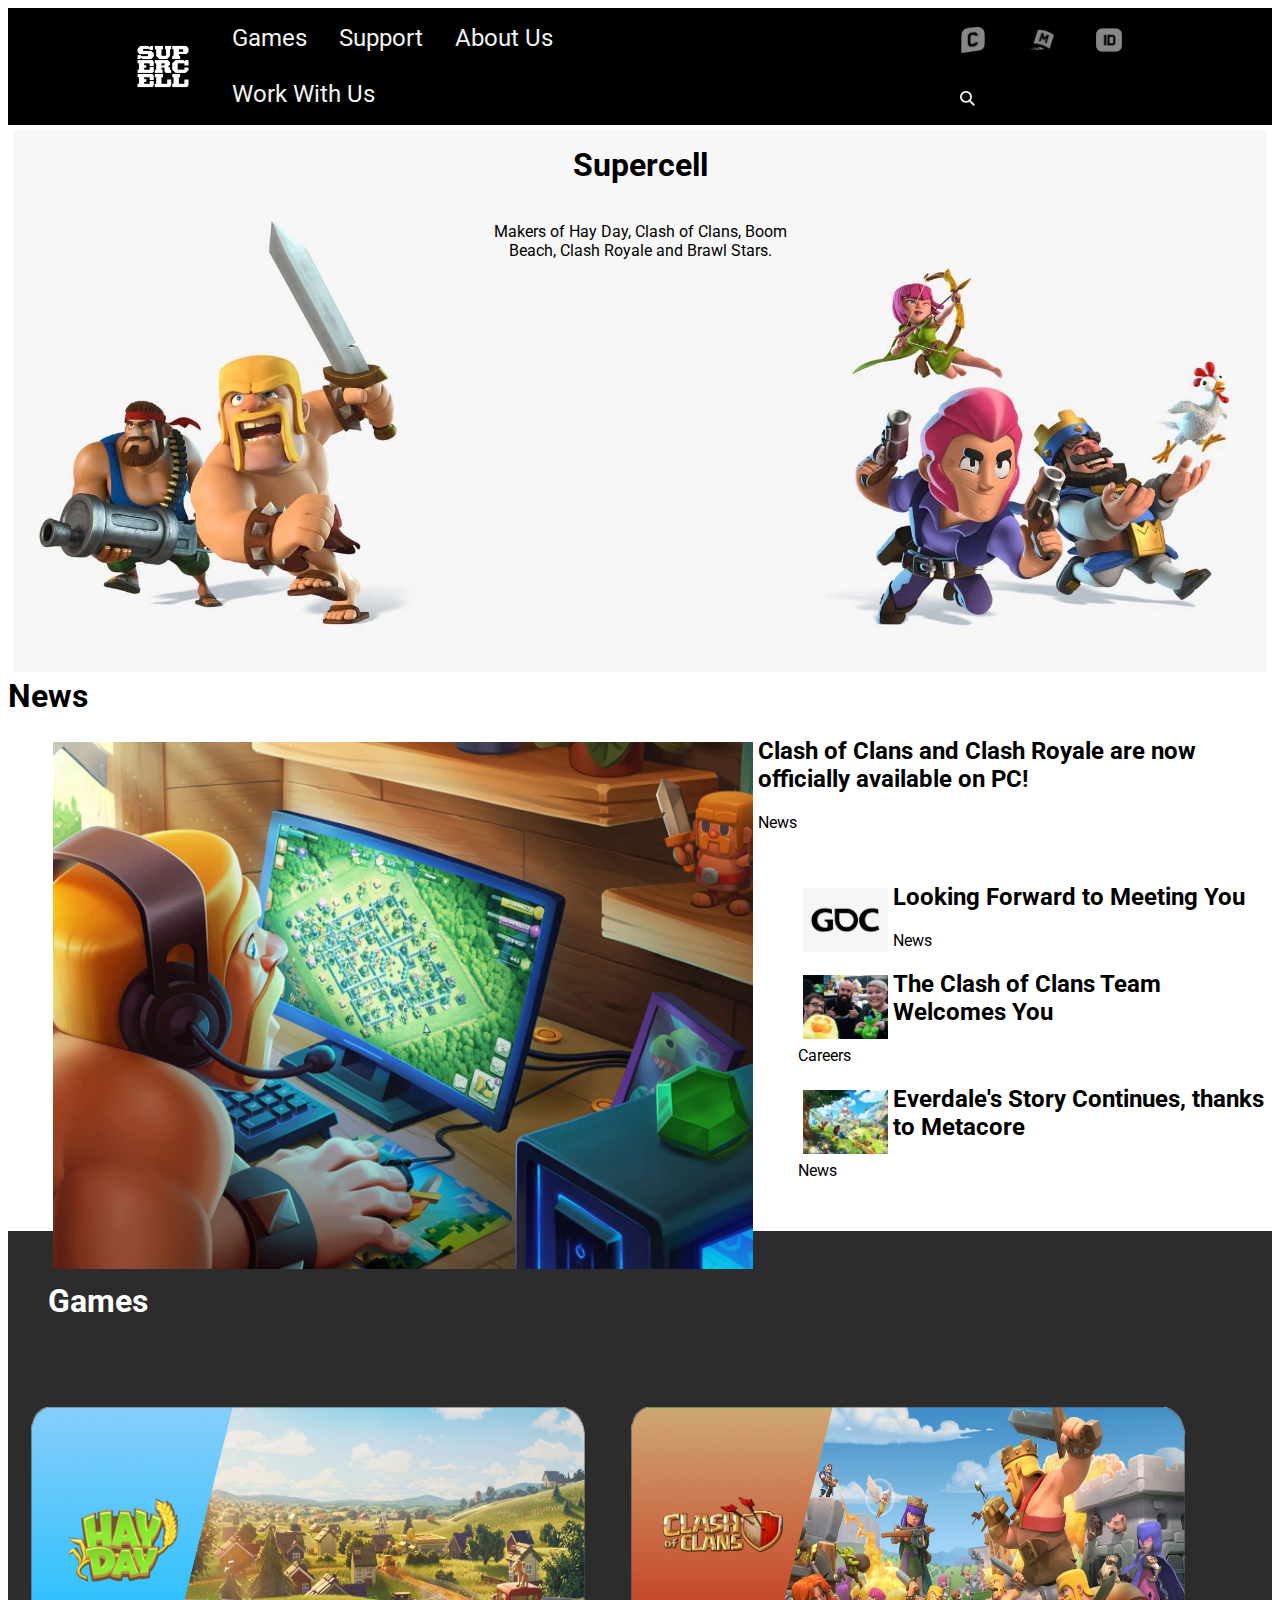
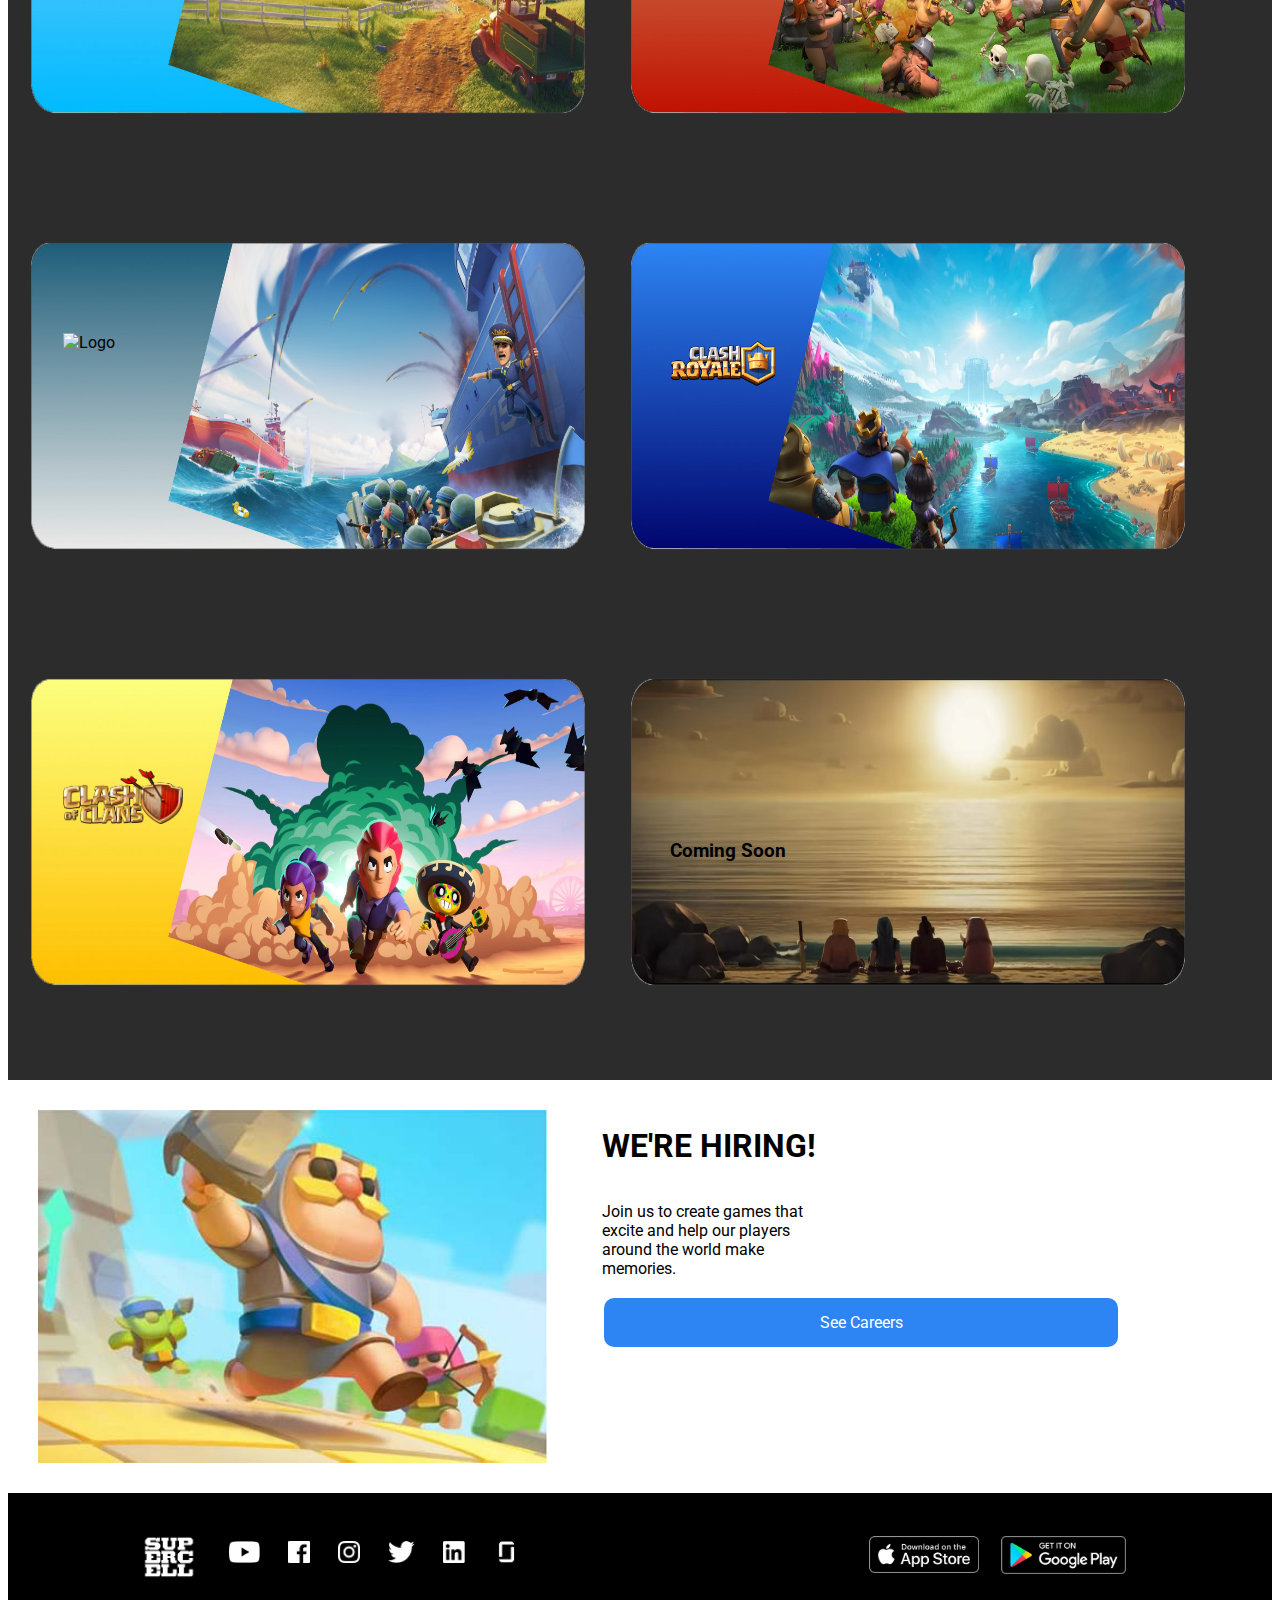
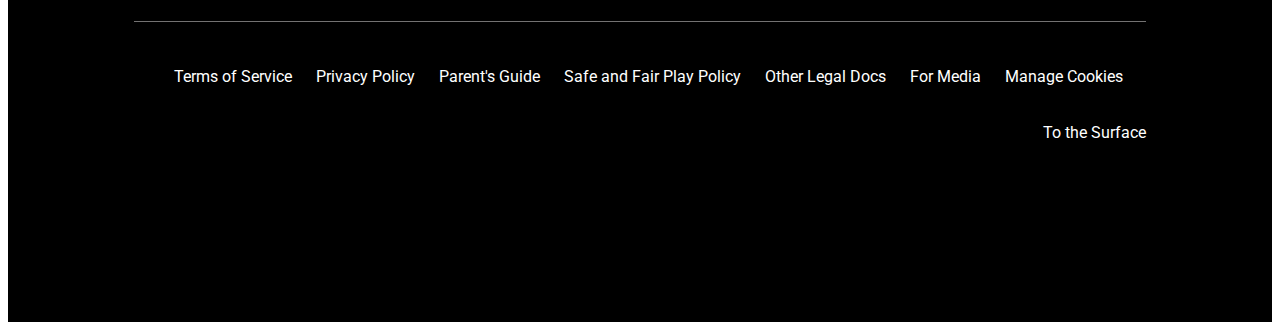
==== index.html @ 5cb06936 "header, news, games, hiring and footer of index" ====
<!DOCTYPE html>
<html>
    <head>
        <meta charset="UTF-8" />
        <meta http-equiv="X-UA-Compatible" content="IE=edge" />
        <meta name="viewport" content="width=device-width, initial-scale=1.0" />
        <title>Home</title>
        <link rel="stylesheet" href="style.css" />
        <link rel="stylesheet" href="mediaqueries.css" />
        <link rel="preconnect" href="https://fonts.googleapis.com">
        <link rel="preconnect" href="https://fonts.gstatic.com" crossorigin>
        <link href="https://fonts.googleapis.com/css2?family=Roboto:wght@300;400;500&display=swap" rel="stylesheet">
      </head>
    <body>
        <header>
            <section class="nav_bar">
				<nav class="nav_options">
					<a href="/index.html"><img src="supercell-logo-white-transp.png" alt="Supercell" width= "74"></a>
					<div>

						<a class="active" href="#Games">Games</a>
						<a href="#support">Support</a>
						<a href="#About Us">About Us</a>
						<a href="#Work With Us">Work With Us</a>
					</div>
					<section class= "related" >
						<a href="https://creators.supercell.com/en"><img src="creators.png" alt="Supercell" class = "icon" width= "36"></a>
						<a href="https://make.supercell.com/en/"><img src="make.png" alt="Supercell" class = "icon" width= "36"></a>
						<a href="https://supercell.com/en/supercell-id/"><img src="id.png" alt="Supercell ID" class = "icon" width= "36"></a>
						<a href="https://supercell.com/en/supercell-id/"><img src="search.png" alt="search" width= "25"></a>
					</section>
                </nav>
				
            </section>	
        </header>
		<div class="container">
			<img src="index_hero.jpg" alt="Hero" width= "100%">
		  	<div class="center">
				<h1>Supercell</h1>
				<p>Makers of Hay Day, Clash of Clans, Boom<br>Beach, Clash Royale and Brawl Stars.</p>
			</div>
		</div>
		
		
	<section class="news">
			<h1>News</h1>
			
			
	  <a target="_self" href="#" class = "main_news">
					<figure class="main_news_image">
					  <img src= "ClashOnPC.png" alt= "Clash is available on PC" width="60%">
						<figcaption class="main_news_info">
							<h2>Clash of Clans and Clash Royale are now officially available on PC!</h2>
							<p>News</p>
						</figcaption>
					</figure>
				</a>
				
	  <section class="secondary_news">
				<ul class= "secondary_news_list">
					<li>
						<section>
							<a href="#"><img src="news_1.png" alt="GDC" width="20%">
								<h2>Looking Forward to Meeting You</h2><p>News</p></a>
						</section>
					</li>
					<li>
						<section>
							<a href="#"><img src="meet-clash.png" alt="Picture of Clash team" width= "20%">
								<h2>The Clash of Clans Team Welcomes You</h2><p>Careers</p></a>
						</section>
					</li>
					<li>
						<section>
							<a href="#"><img src="everdale.png" alt="Everdale" width="20%">
								<h2>Everdale's Story Continues, thanks to Metacore</h2><p>News</p></a>
						</section>
					</li>
				</ul>
			</section>
			

			
		</section>
        <br>
		<section class="Games">
			<h1>Games</h1>
			<section class= "Game_list">
				<a target="_self" href=""><section class="hay_day_bg">
					<img src="HayDay.png" alt="Hay Day" width= "600" height= "436"><section class="logo"><img src="hayday_logo.png" alt="Logo" width="130"></section></section></a>
				<a target="_self" href=""><section class="coc_bg">
					<img src="ClashOfClans.png" alt="Clash Of Clans" width= "600" height= "436"><section class="logo"><img src="coc_logo.png" alt="Logo" width="130"></section></section></a>
				<a target="_self" href=""><section class="bb_bg">
					<img src="BoomBeach.png" alt="Boom Beach" width= "600" height= "436"><section class="logo"><img src="boombeach_logo.png" alt="Logo" width="130"></section></section></a>
				<a target="_self" href=""><section class="coc_bg">
					<img src="ClashRoyale.png" alt="Clash Royale" width= "600" height= "436"><section class="logo"><img src="clashroyale_logo.png" alt="Logo" width="130"></section></section></a>
				<a target="_self" href=""><section class="coc_bg">
					<img src="BrawlStars.png" alt="Brawl Stars" width= "600" height= "436"><section class="logo"><img src="coc_logo.png" alt="Logo" width="130"></section></section></a>
				<a target="_self" href=""><section class="soon_bg">
					<img src="ComingSoon.png" alt="Coming Soon" width= "600" height= "436"><h3>Coming Soon</h3></section></a>
			</section>
			
		</section>
		
		
		<!--<section class="Entertainment">
			<h1>Entertainment</h1>
			<section class="music">
				<h2>Music</h2>
			</section>
			
			<section class="animations">
				<h2>Animations</h2>
			</section>
		</section>-->
		
		<section class="hiring">
			<section class="hiring_info">
			  <img src="knight.jpg" alt="Onwards" >
			</section>
			<section class="hiring_info">
				<h1>WE'RE HIRING!</h1>
					<p>Join us to create games that<br>excite and help our players<br>around the world make<br>memories. </p>
					<a href="#">See Careers</a>
				
			</section>
			
	</section>
		
		
		
		<footer role="contentinfo" class="btm">
			<section class= "f">
				<section class="social_ext">
					<section class= "sg">
						<a href="/index.html"><img src= "supercell-logo-white-transp.png" alt="Supercell" height="62"></a>
						<section class="social">
							<a href="https://www.youtube.com/supercell"><img src="Youtube Supercell.png" alt="Youtube" height= "32"></a>
							<a href="https://www.facebook.com/supercell"><img src="Facebook Supercell.png" alt="Facebook" height= "32"></a>
							<a href="https://www.instagram.com/supercell/"><img src="Instagram Supercell.png" alt="Instagram" height= "32"></a>
							<a href="https://twitter.com/i/flow/login?redirect_after_login=%2Fsupercell"><img src="Twitter Supercell.png" alt="Twitter" height= "32"></a>
							<a href="https://www.linkedin.com/company/supercell/"><img src="Linkedin Supercell.png" alt="LinkedIn" height= "32"></a>
							<a href="https://www.glassdoor.com/Overview/Working-at-Supercell-EI_IE511675.11,20.htm"><img src="Glassdoor Supercell.png" alt="Glassdoor" height= "32"></a>
						</section>
					</section>
					
					<section class="stores">
						<a href="https://apps.apple.com/us/developer/supercell/id488106216"><img src="Appstore Supercell.png" alt="Appstore" width= "120"></a>
						<a href="https://play.google.com/store/apps/dev?id=6715068722362591614&hl=en"><img src="Google Play Store Supercell.png" alt="Appstore" width= "135"></a>
					</section>
				</section>
				<hr>
				<section class= "footer_padding">
					<nav>
						<ul class="legal">
							<li><a href="">Terms of Service</a></li>
							<li><a href="">Privacy Policy</a></li>
							<li><a href="">Parent's Guide</a></li>
							<li><a href="">Safe and Fair Play Policy</a></li>
							<li><a href="">Other Legal Docs</a></li>
							<li><a href="">For Media</a></li>
							<li><a href="">Manage Cookies</a></li>
						</ul>
					</nav>
				</section>
				<section class="btn">
					<a href="">To the Surface</a>
				</section>
			</section>
		</footer>
    </body>
</html>
---- style.css ----
* {
  box-sizing: border-box;
}
body{
    font-family: 'Roboto', sans-serif;

}

img{
	float: left;
	padding-top: 5px;
	padding-left: 5px;
	padding-right: 5px;
	padding-bottom: 5px;
}

header{
	background-color: #000000;
	position: sticky;
	position: -webkit-sticky; /* For Safari*/
}

a{
	color: inherit;
	text-decoration: none;
}
.nav_bar{
	display: flex;
	align-items: center;
	justify-content: center;
    overflow: hidden;
	text-align: center;
    position: sticky;
	width:100%;
    
}

.nav_options{
	display:flex;
	align-items: center;
	justify-content: space-between;
	width:100%;
	padding:0 8vw;
}

.nav_bar a {
    float: left;
    color: #f2f2f2;
    text-align: center;
    padding: 14px 16px;
    text-decoration: none;
    font-size: 17px;	
}

.nav_options div{
	padding-right:20vw;
}

.nav_options div a{
	font-size: 1.5em;
}
.nav_bar a:hover{
    color: #ffffff;
}

.nav_bar a:active{
    color: #ffffff;
}

.related{
	float: right;
	text-align: center;
	position: relative;
	
}
.container{
	position:relative;
	width:inherit;
}


.main_news{
	display: block;
	
	
	
}

.main_news_info{
	
}

.secondary_news{
	display: grid;
	gap:15px;
}

.secondary_news_list{
	list-style: none;
}

.center {
	display: flex;
	top: 50%;
	width: 100%;
	flex-direction: column;
	position: absolute;
	text-align: center;
	justify-content: center;
	color: #000000;
	
}

.Games{
	padding: 30px 0;
	background-color: #2C2C2C
}

.Game_list{
	width: 100%;
	display: flex;
	flex-wrap: wrap;
	flex-direction: row;
	
}
.Games h1{
	color: #FFFFFF;
	padding: 0 40px;
}

.hay_day_bg{
	display: flex;
	width: 40%;
	position: relative;
}

.coc_bg{
	display: flex;
	width: 40%;
	position: relative;
}
.bb_bg{
	display: flex;
	width: 40%;
	position: relative;
}

.cr_bg{
	display: flex;
	width: 40%;
	position: relative;
}

.bs_bg{
	display: flex;
	width: 40%;
	position: relative;
}

.soon_bg{
	display: flex;
	width: 40%;
	position: relative;
	text-align: center;
}
.soon_bg h3{
	left: 50%;
	top: 50%;
	transform: translate(-50%,-50%);
	position: absolute;
}

.logo {
	left: 50px;
	top: 150px;
	position: absolute;
		
}

.btm{
	background-color: #000000;
	color: #ffffff;
	display: flex;
	padding: 33px 0 180px;
	flex-direction: column;
}
.btm .f{
	margin: 0 auto;
	width: 100%;
	max-width: 80%;
}

.social_ext{
	align-content: space-between;
	display: flex;
	margin-bottom: 33px;
}
.stores{
	gap:12px;
	display: flex;
	padding-right: 15px;
	padding-top: 5px;
}
hr{
	background-color:#737272;
	border-width:0;
	height: 1px;
}
.social{
	display: flex;
	flex-direction: row;
	margin-left: 90px;
	margin-top: 10px;
	margin-right: inherit;
	gap:18px;
	
}
.sg{
	flex-grow: 1;
}

.legal{
	list-style: none;
	display: flex;
	
	gap: 24px;
	
}

.footer_padding{
	padding: 21px 0px;
}

.btn{
	float:right;
}
.btn2{
	background-color: #000000;
	color: #FFFFFF;
	border: none;
}
.hiring{
	display: flex;
	width: 100%;
}

.hiring_info{
	flex-basis: 45%;
	display: flex;
	flex-direction: column;
padding: 2%;
	
}
.hiring_image{
	flex: 1 1 55%;
    display: flex;
    align-items: center;
}
/*.inner{
	padding: 80px 30px;
}*/
.hiring_info a{
	background-color: #2D85F3;
	color: white;
	padding: 15px 32px;
	text-align: center;
	display: inline-block;
	text-decoration: none;
	cursor: pointer;
	margin: 4px 2px;
	font-size: 16px; 
	border-radius: 10px;
}
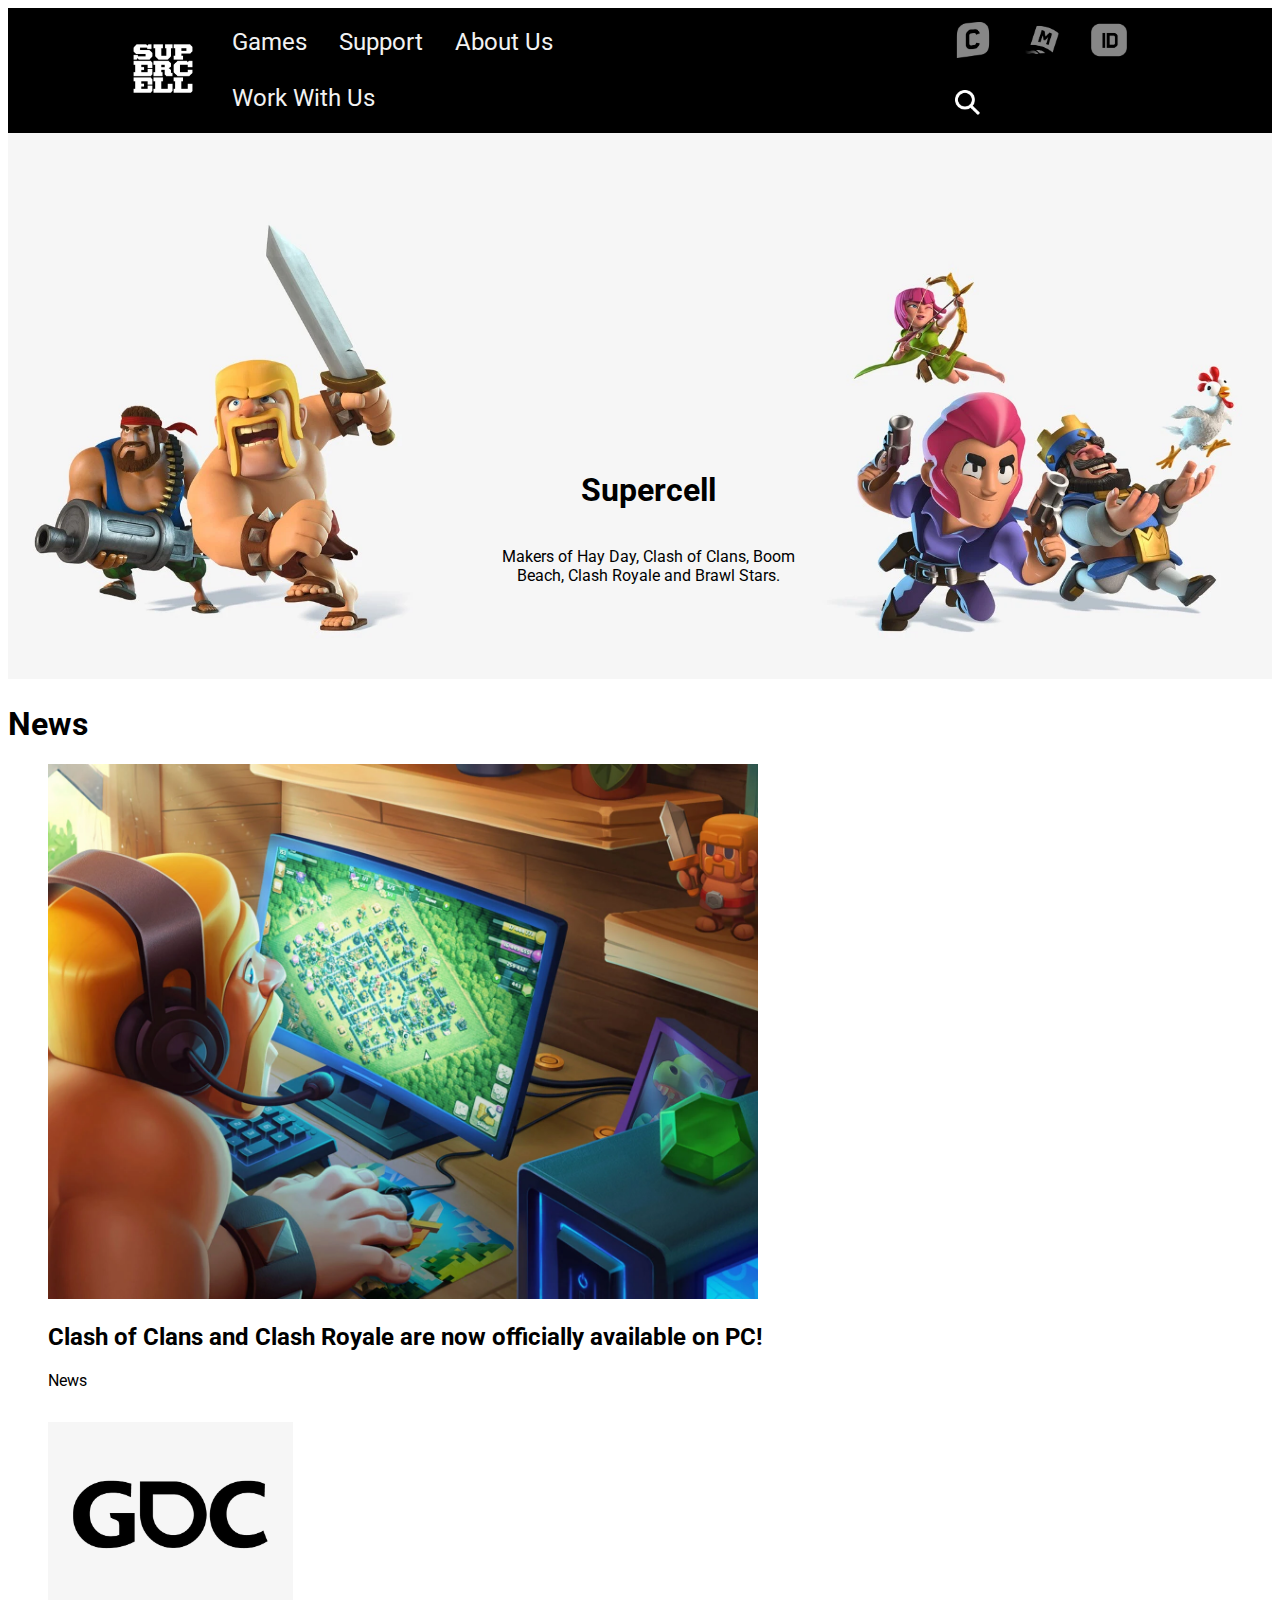
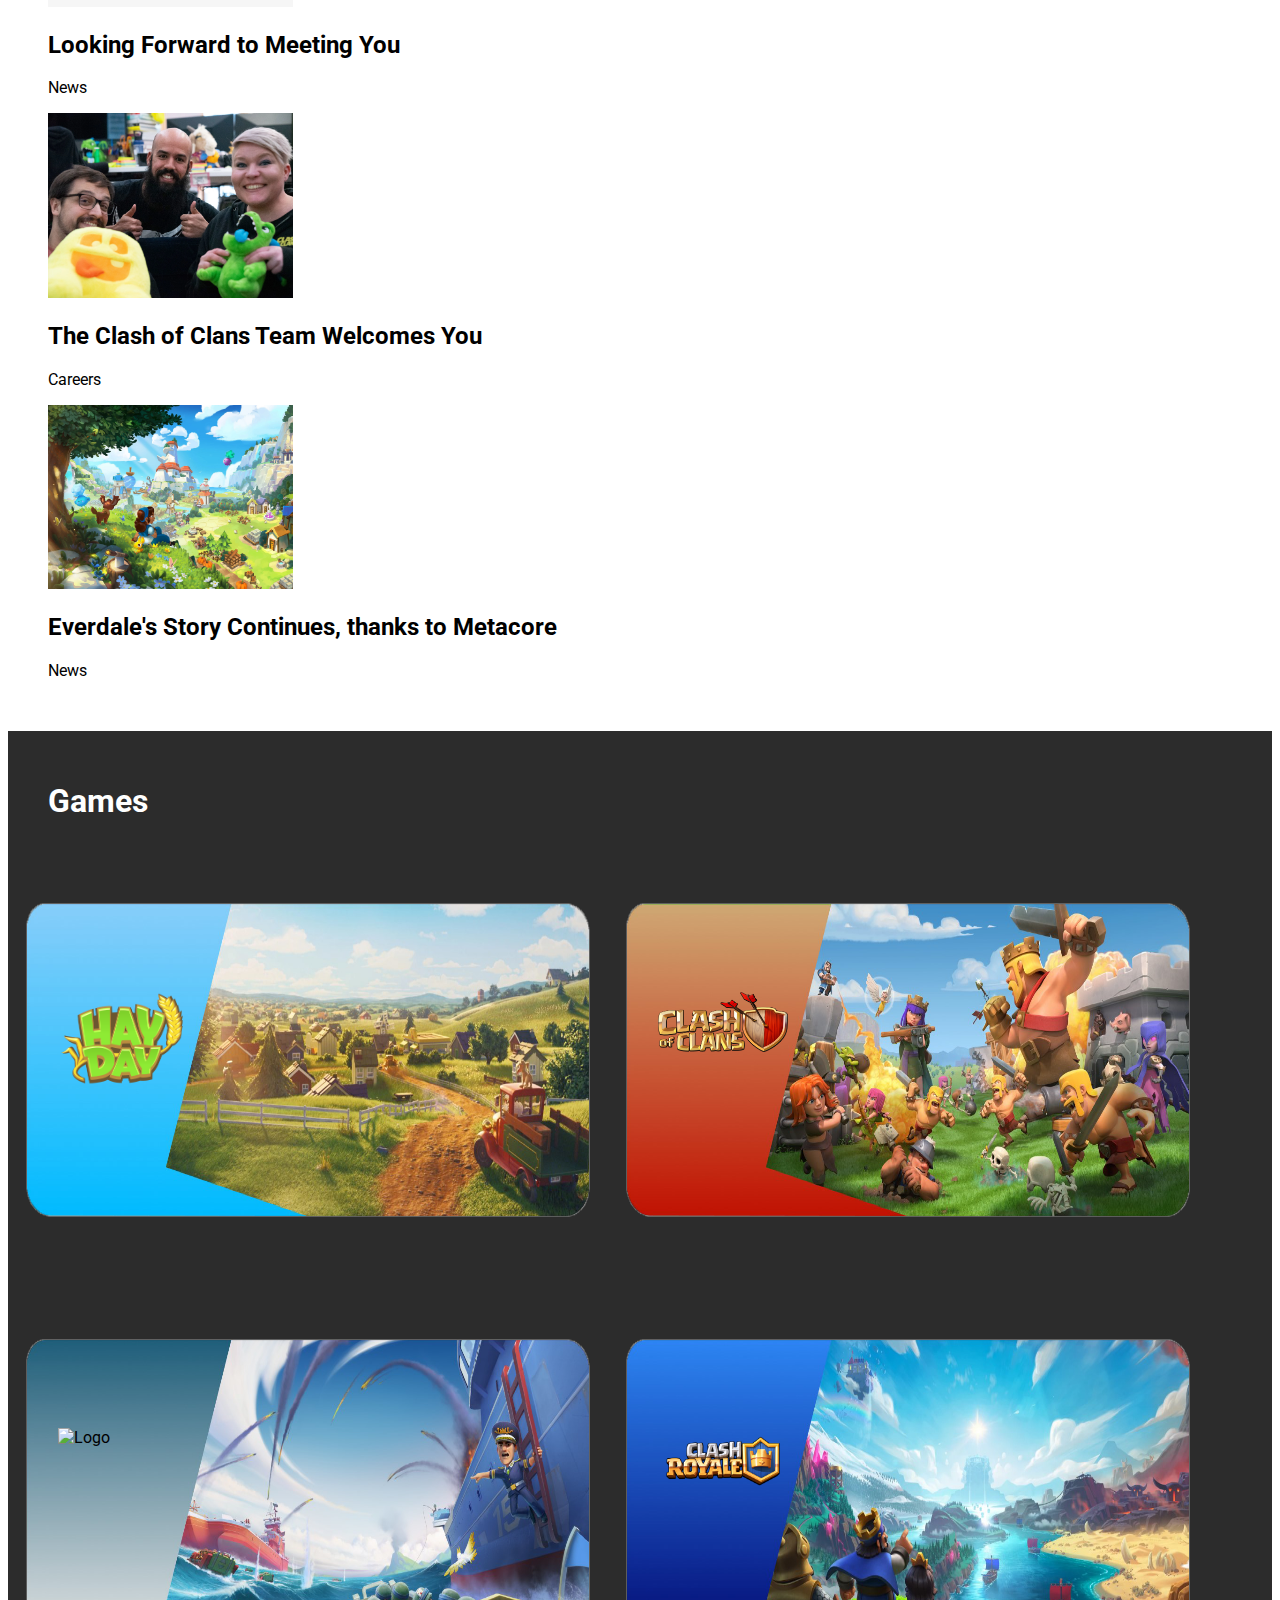
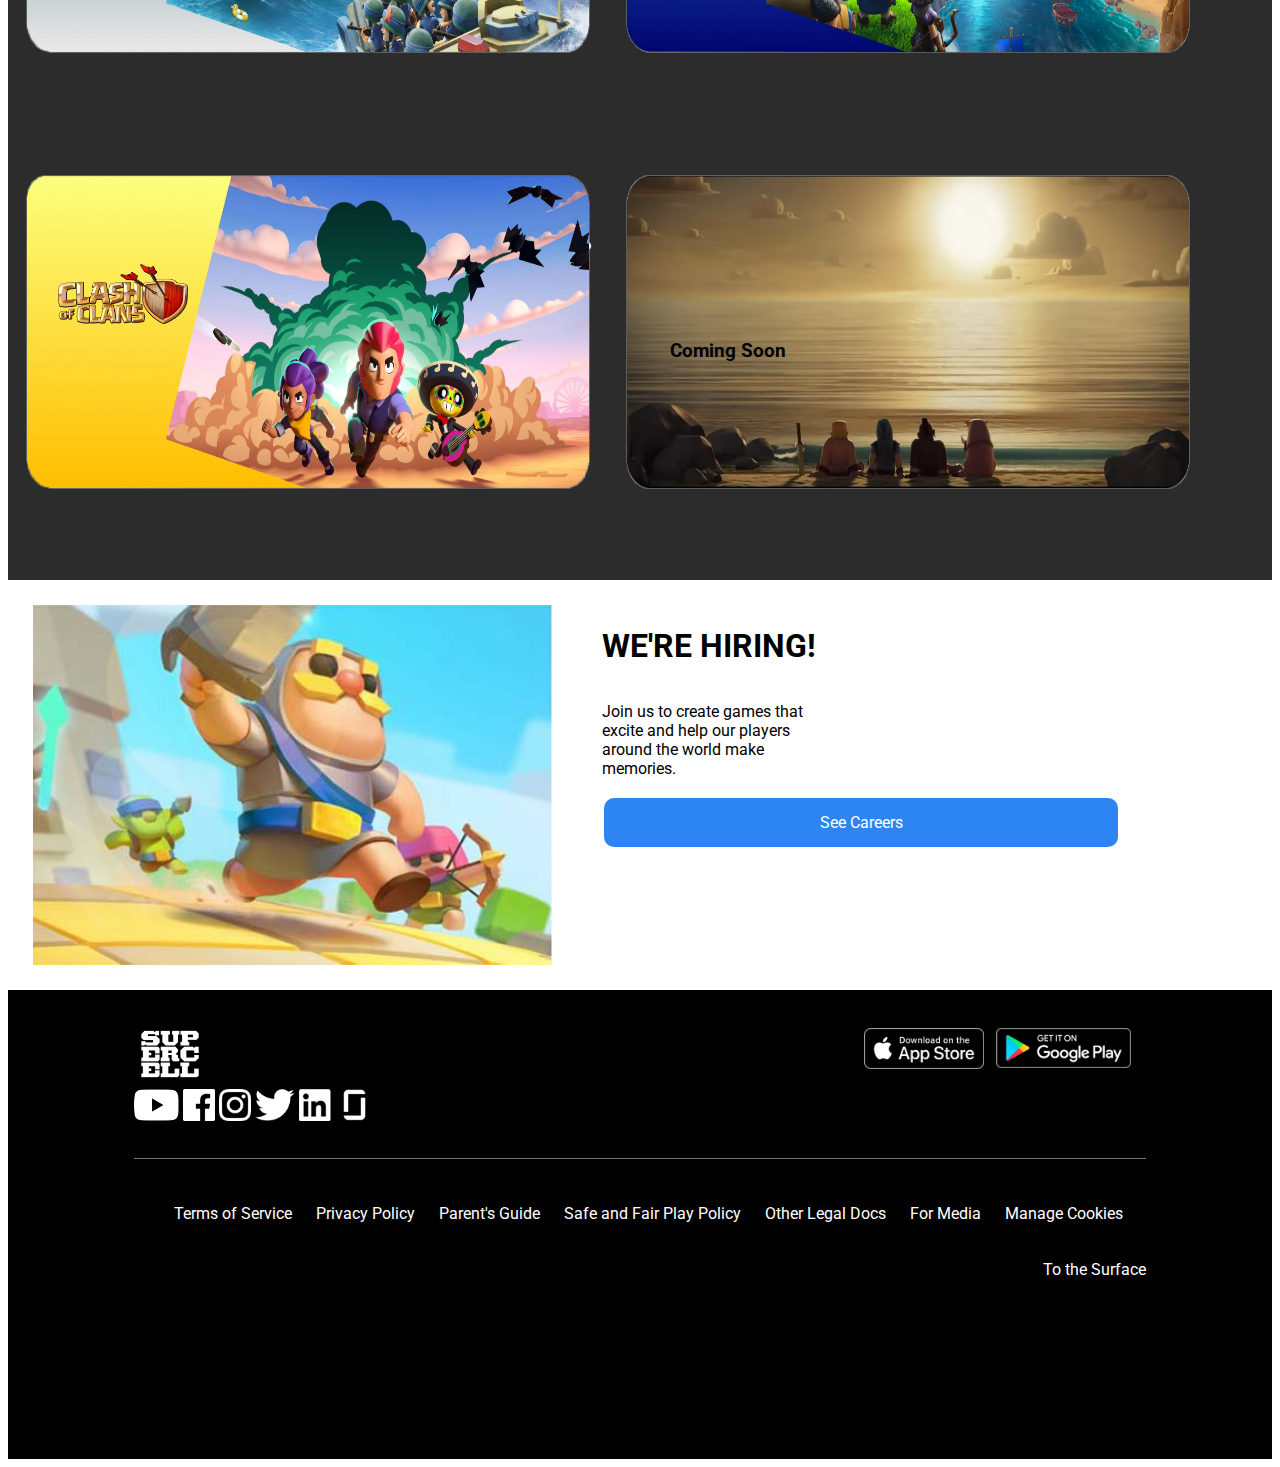
==== commit d8da0a3c: "our offices and small changes to about us" ====
--- a/index.html
+++ b/index.html
@@ -33,13 +33,13 @@
 				
             </section>	
         </header>
-		<div class="container">
-			<img src="index_hero.jpg" alt="Hero" width= "100%">
-		  	<div class="center">
+		<section>
+			<img src="index_hero.png" alt="Hero" width= "100%">
+		  	<section class="center">
 				<h1>Supercell</h1>
 				<p>Makers of Hay Day, Clash of Clans, Boom<br>Beach, Clash Royale and Brawl Stars.</p>
-			</div>
-		</div>
+			</section>
+		</section>
 		
 		
 	<section class="news">
@@ -47,14 +47,14 @@
 			
 			
 	  <a target="_self" href="#" class = "main_news">
-					<figure class="main_news_image">
-					  <img src= "ClashOnPC.png" alt= "Clash is available on PC" width="60%">
-						<figcaption class="main_news_info">
-							<h2>Clash of Clans and Clash Royale are now officially available on PC!</h2>
-							<p>News</p>
-						</figcaption>
-					</figure>
-				</a>
+		<figure class="main_news_image">
+			<img src= "ClashOnPC.png" alt= "Clash is available on PC" width="60%">
+			<figcaption class="main_news_info">
+				<h2>Clash of Clans and Clash Royale are now officially available on PC!</h2>
+				<p>News</p>
+			</figcaption>
+		</figure>
+		</a>
 				
 	  <section class="secondary_news">
 				<ul class= "secondary_news_list">
--- a/style.css
+++ b/style.css
@@ -6,13 +6,7 @@
 
 }
 
-img{
-	float: left;
-	padding-top: 5px;
-	padding-left: 5px;
-	padding-right: 5px;
-	padding-bottom: 5px;
-}
+
 
 header{
 	background-color: #000000;
@@ -73,10 +67,6 @@
 	position: relative;
 	
 }
-.container{
-	position:relative;
-	width:inherit;
-}
 
 
 .main_news{
@@ -86,9 +76,6 @@
 	
 }
 
-.main_news_info{
-	
-}
 
 .secondary_news{
 	display: grid;
@@ -98,11 +85,14 @@
 .secondary_news_list{
 	list-style: none;
 }
-
+#mod{
+	padding: 15px;
+}
 .center {
 	display: flex;
 	top: 50%;
 	width: 100%;
+	
 	flex-direction: column;
 	position: absolute;
 	text-align: center;
@@ -206,12 +196,11 @@
 	border-width:0;
 	height: 1px;
 }
-.social{
+#social{
 	display: flex;
 	flex-direction: row;
 	margin-left: 90px;
-	margin-top: 10px;
-	margin-right: inherit;
+	position: absolute;
 	gap:18px;
 	
 }
@@ -270,4 +259,15 @@
 	margin: 4px 2px;
 	font-size: 16px; 
 	border-radius: 10px;
+}
+
+#supercell-title{
+	text-align: center;
+}
+
+#supercell_description{
+	float: left;
+}
+#supercell_stats{
+	float: right;
 }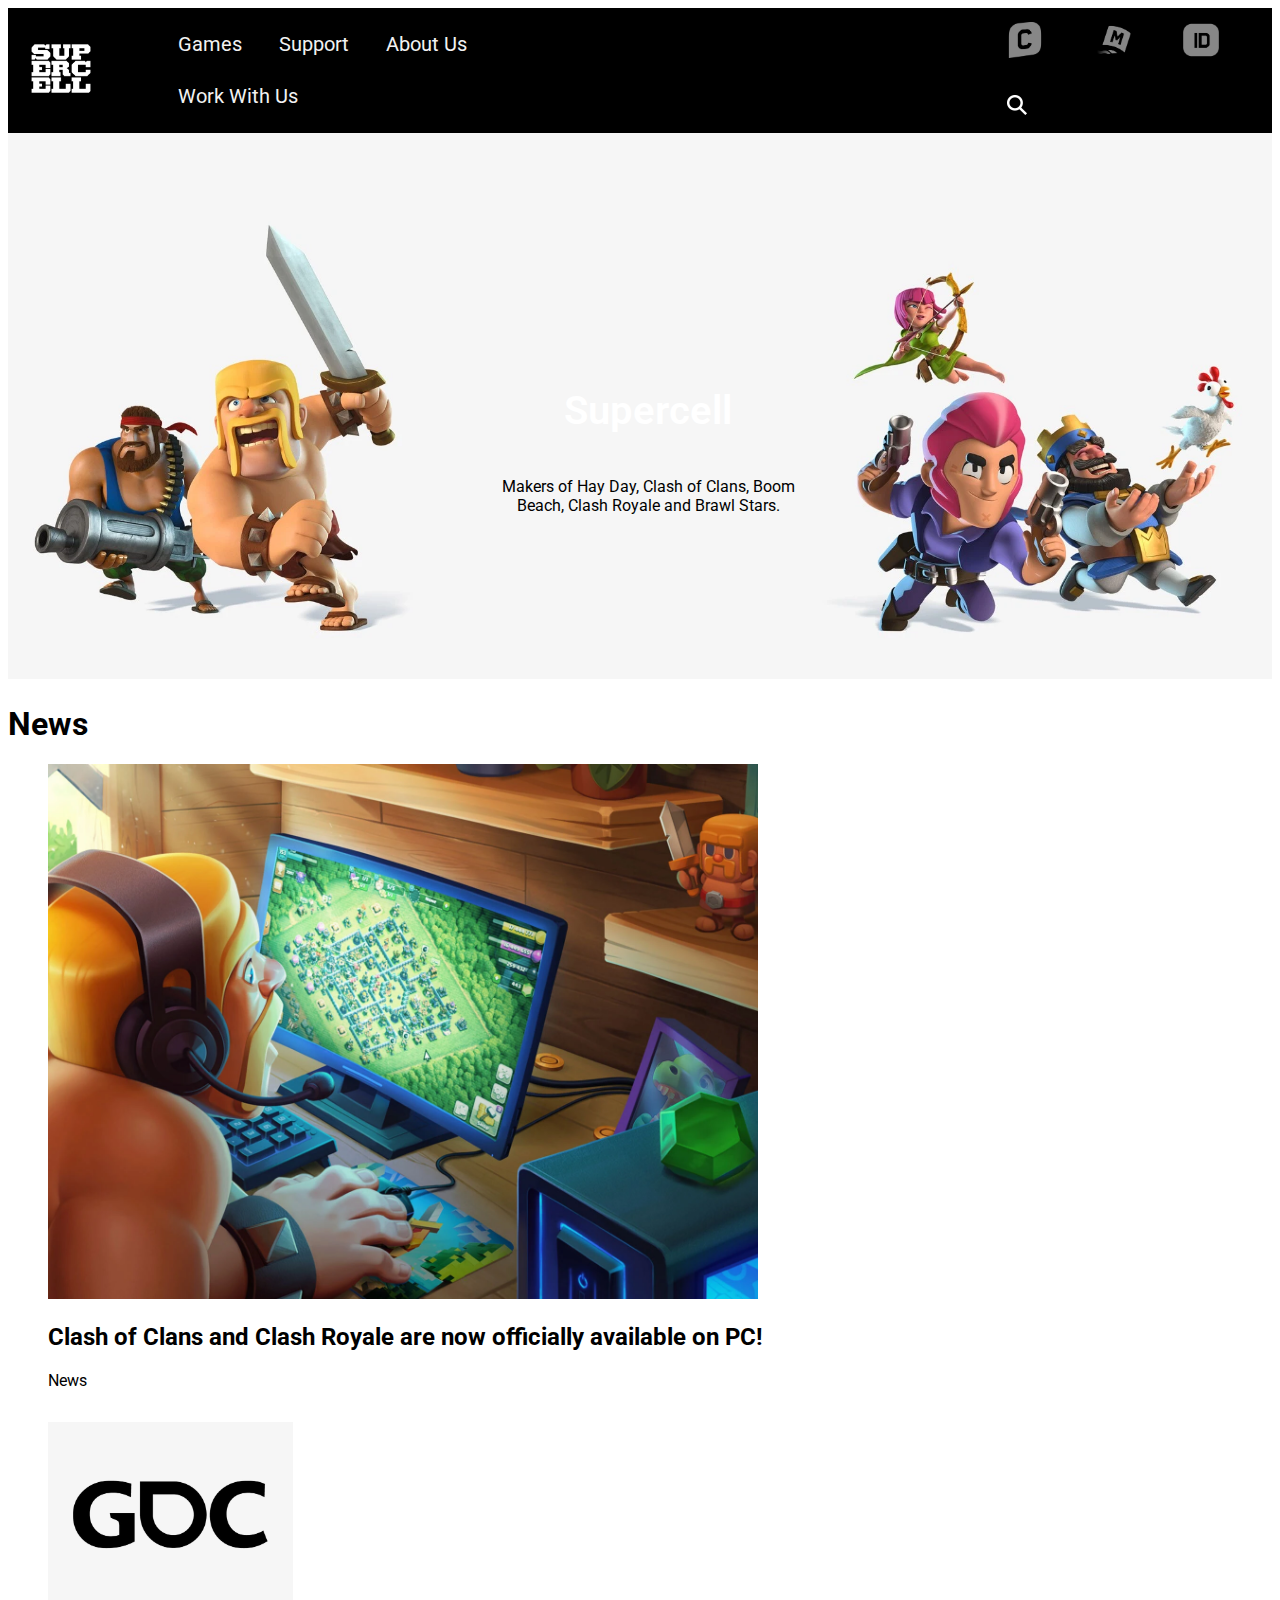
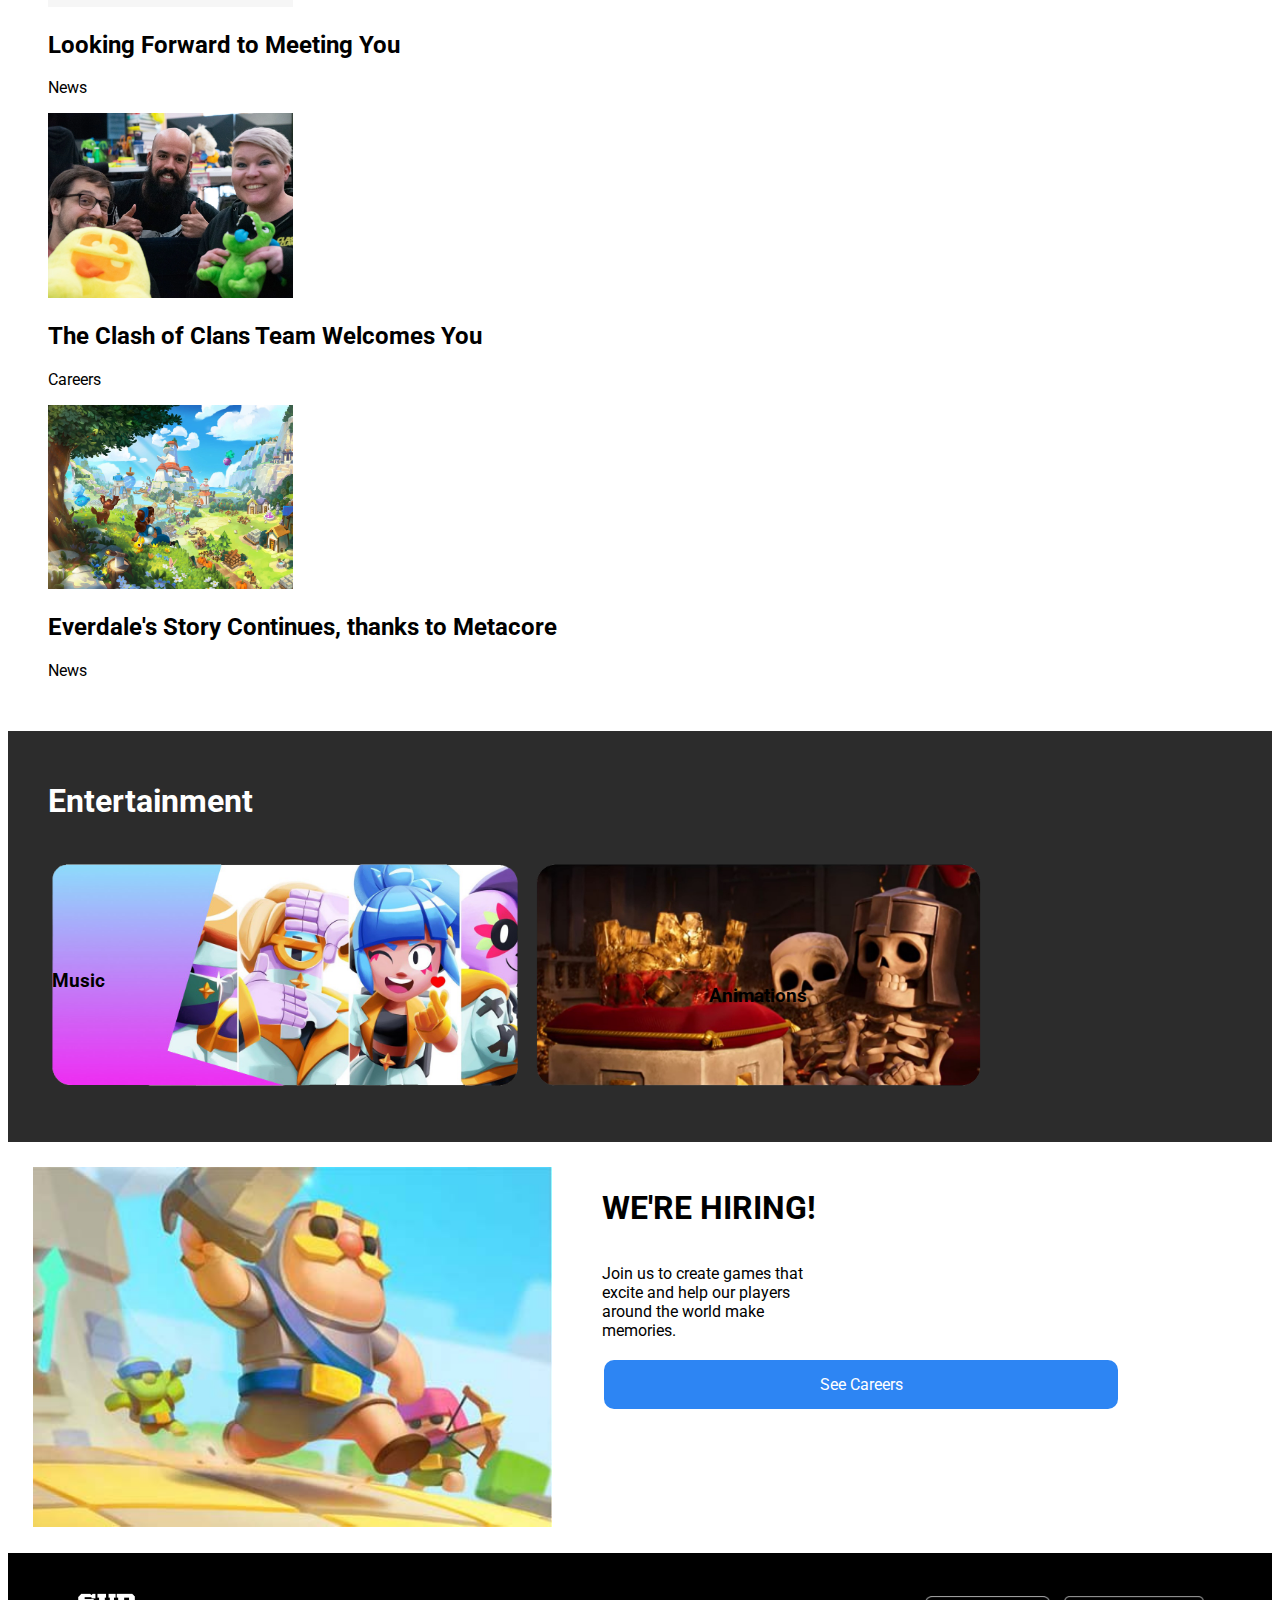
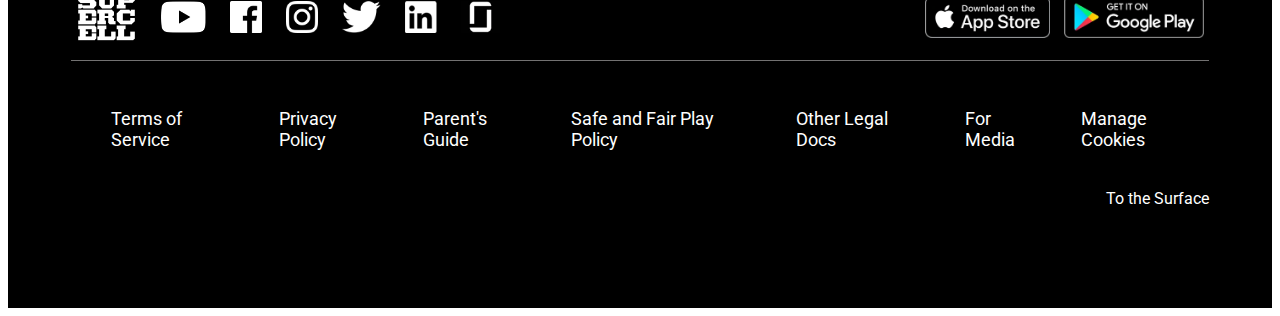
==== commit 052af746: "Games html" ====
--- a/index.html
+++ b/index.html
@@ -14,20 +14,21 @@
     <body>
         <header>
             <section class="nav_bar">
-				<nav class="nav_options">
+				<nav class="header_nav_options">
 					<a href="/index.html"><img src="supercell-logo-white-transp.png" alt="Supercell" width= "74"></a>
-					<div>
 
-						<a class="active" href="#Games">Games</a>
-						<a href="#support">Support</a>
-						<a href="#About Us">About Us</a>
-						<a href="#Work With Us">Work With Us</a>
-					</div>
-					<section class= "related" >
-						<a href="https://creators.supercell.com/en"><img src="creators.png" alt="Supercell" class = "icon" width= "36"></a>
-						<a href="https://make.supercell.com/en/"><img src="make.png" alt="Supercell" class = "icon" width= "36"></a>
-						<a href="https://supercell.com/en/supercell-id/"><img src="id.png" alt="Supercell ID" class = "icon" width= "36"></a>
-						<a href="https://supercell.com/en/supercell-id/"><img src="search.png" alt="search" width= "25"></a>
+					<section id="header_options">
+						<a href="#Games" style="margin-right: 5px;">Games</a>
+						<a href="#support" style="margin-right: 5px;">Support</a>
+						<a href="#About Us" style="margin-right: 5px;">About Us</a>
+						<a href="#Work With Us" style="margin-right: 5px;">Work With Us</a>
+                    </section>
+
+					<section id= "header_related">
+						<a href="https://creators.supercell.com/en"><img src="creators.png" alt="Supercell" class = "icon" width= "36px"></a>
+						<a href="https://make.supercell.com/en/"><img src="make.png" alt="Supercell" class = "icon" width= "36px"></a>
+						<a href="https://supercell.com/en/supercell-id/"><img src="id.png" alt="Supercell ID" class = "icon" width= "36px"></a>
+						<a href="https://supercell.com/en/supercell-id/" style="margin-top: 5px;"><img src="search.png" alt="search" width= "20px"></a>
 					</section>
                 </nav>
 				
@@ -84,35 +85,28 @@
 		</section>
         <br>
 		<section class="Games">
-			<h1>Games</h1>
+			<h1>Entertainment</h1>
 			<section class= "Game_list">
-				<a target="_self" href=""><section class="hay_day_bg">
-					<img src="HayDay.png" alt="Hay Day" width= "600" height= "436"><section class="logo"><img src="hayday_logo.png" alt="Logo" width="130"></section></section></a>
-				<a target="_self" href=""><section class="coc_bg">
-					<img src="ClashOfClans.png" alt="Clash Of Clans" width= "600" height= "436"><section class="logo"><img src="coc_logo.png" alt="Logo" width="130"></section></section></a>
-				<a target="_self" href=""><section class="bb_bg">
-					<img src="BoomBeach.png" alt="Boom Beach" width= "600" height= "436"><section class="logo"><img src="boombeach_logo.png" alt="Logo" width="130"></section></section></a>
-				<a target="_self" href=""><section class="coc_bg">
-					<img src="ClashRoyale.png" alt="Clash Royale" width= "600" height= "436"><section class="logo"><img src="clashroyale_logo.png" alt="Logo" width="130"></section></section></a>
-				<a target="_self" href=""><section class="coc_bg">
-					<img src="BrawlStars.png" alt="Brawl Stars" width= "600" height= "436"><section class="logo"><img src="coc_logo.png" alt="Logo" width="130"></section></section></a>
-				<a target="_self" href=""><section class="soon_bg">
-					<img src="ComingSoon.png" alt="Coming Soon" width= "600" height= "436"><h3>Coming Soon</h3></section></a>
+				<section class="game_bg">
+					<a target="_self" href="">
+						<img src="Music.png" alt="Music" width= "100%">
+						<section class="logo">
+							<h3>Music</h3>
+						</section>
+					</a>
+				</section>
+				<section class="game_bg">
+					<a target="_self" href="">
+
+						<img src="Animations.png" alt="Animations" width= "100%">
+						<h3>Animations</h3>
+					</a>
+				</section>
+				
 			</section>
 			
 		</section>
 		
-		
-		<!--<section class="Entertainment">
-			<h1>Entertainment</h1>
-			<section class="music">
-				<h2>Music</h2>
-			</section>
-			
-			<section class="animations">
-				<h2>Animations</h2>
-			</section>
-		</section>-->
 		
 		<section class="hiring">
 			<section class="hiring_info">
@@ -129,44 +123,43 @@
 		
 		
 		
-		<footer role="contentinfo" class="btm">
-			<section class= "f">
-				<section class="social_ext">
-					<section class= "sg">
-						<a href="/index.html"><img src= "supercell-logo-white-transp.png" alt="Supercell" height="62"></a>
-						<section class="social">
-							<a href="https://www.youtube.com/supercell"><img src="Youtube Supercell.png" alt="Youtube" height= "32"></a>
-							<a href="https://www.facebook.com/supercell"><img src="Facebook Supercell.png" alt="Facebook" height= "32"></a>
-							<a href="https://www.instagram.com/supercell/"><img src="Instagram Supercell.png" alt="Instagram" height= "32"></a>
-							<a href="https://twitter.com/i/flow/login?redirect_after_login=%2Fsupercell"><img src="Twitter Supercell.png" alt="Twitter" height= "32"></a>
-							<a href="https://www.linkedin.com/company/supercell/"><img src="Linkedin Supercell.png" alt="LinkedIn" height= "32"></a>
-							<a href="https://www.glassdoor.com/Overview/Working-at-Supercell-EI_IE511675.11,20.htm"><img src="Glassdoor Supercell.png" alt="Glassdoor" height= "32"></a>
-						</section>
+	<footer role="contentinfo" class="footer_ext">
+		<section class= "footer_int">
+			<nav class="footer_nav_options">	
+					<a href="/index.html"><img src= "supercell-logo-white-transp.png" alt="Supercell" height="62"></a>
+					<section id="social">
+						<a href="https://www.youtube.com/supercell"><img src="Youtube Supercell.png" alt="Youtube" height= "32px"></a>
+						<a href="https://www.facebook.com/supercell"><img src="Facebook Supercell.png" alt="Facebook" height= "32px"></a>
+						<a href="https://www.instagram.com/supercell/"><img src="Instagram Supercell.png" alt="Instagram" height= "32px"></a>
+						<a href="https://twitter.com/i/flow/login?redirect_after_login=%2Fsupercell"><img src="Twitter Supercell.png" alt="Twitter" height= "32px"></a>
+						<a href="https://www.linkedin.com/company/supercell/"><img src="Linkedin Supercell.png" alt="LinkedIn" height= "32px"></a>
+						<a href="https://www.glassdoor.com/Overview/Working-at-Supercell-EI_IE511675.11,20.htm"><img src="Glassdoor Supercell.png" alt="Glassdoor" height= "32px"></a>
 					</section>
-					
-					<section class="stores">
-						<a href="https://apps.apple.com/us/developer/supercell/id488106216"><img src="Appstore Supercell.png" alt="Appstore" width= "120"></a>
-						<a href="https://play.google.com/store/apps/dev?id=6715068722362591614&hl=en"><img src="Google Play Store Supercell.png" alt="Appstore" width= "135"></a>
-					</section>
+				
+				
+				<section id="footer_related">
+					<a href="https://apps.apple.com/us/developer/supercell/id488106216"><img src="Appstore Supercell.png" alt="Appstore" width= "125px"></a>
+					<a href="https://play.google.com/store/apps/dev?id=6715068722362591614&hl=en"><img src="Google Play Store Supercell.png" alt="Appstore" width= "140px"></a>
 				</section>
-				<hr>
-				<section class= "footer_padding">
-					<nav>
-						<ul class="legal">
-							<li><a href="">Terms of Service</a></li>
-							<li><a href="">Privacy Policy</a></li>
-							<li><a href="">Parent's Guide</a></li>
-							<li><a href="">Safe and Fair Play Policy</a></li>
-							<li><a href="">Other Legal Docs</a></li>
-							<li><a href="">For Media</a></li>
-							<li><a href="">Manage Cookies</a></li>
-						</ul>
-					</nav>
-				</section>
-				<section class="btn">
-					<a href="">To the Surface</a>
-				</section>
+			</nav>
+			<hr>
+			<section class= "footer_padding">
+				<nav>
+					<ul class="legal">
+						<li><a href="">Terms of Service</a></li>
+						<li><a href="">Privacy Policy</a></li>
+						<li><a href="">Parent's Guide</a></li>
+						<li><a href="">Safe and Fair Play Policy</a></li>
+						<li><a href="">Other Legal Docs</a></li>
+						<li><a href="">For Media</a></li>
+						<li><a href="">Manage Cookies</a></li>
+					</ul>
+				</nav>
 			</section>
-		</footer>
+			<section class="btn">
+				<a href="">To the Surface</a>
+			</section>
+		</section>
+	</footer>
     </body>
 </html>--- a/style.css
+++ b/style.css
@@ -1,12 +1,14 @@
-* {
-  box-sizing: border-box;
+*{
+	box-sizing: border-box;
 }
 body{
     font-family: 'Roboto', sans-serif;
 
 }
 
-
+ul{
+	list-style: none;
+}
 
 header{
 	background-color: #000000;
@@ -29,14 +31,27 @@
     
 }
 
-.nav_options{
+.footer_nav_options{
 	display:flex;
 	align-items: center;
 	justify-content: space-between;
 	width:100%;
-	padding:0 8vw;
-}
-
+	
+}
+.header_nav_options{
+	display:flex;
+	align-items: center;
+	width:100%;
+}
+
+#header_options{
+	margin: 0 25em 0 3em;
+	gap: 24px;
+}
+#header_options a{
+	font-size: 20px;
+	font-weight: 400;
+}
 .nav_bar a {
     float: left;
     color: #f2f2f2;
@@ -61,13 +76,25 @@
     color: #ffffff;
 }
 
-.related{
+#footer_related{
 	float: right;
 	text-align: center;
+	position: relative;	
+}
+
+#header_related{
+	float: right;
+	text-align: center;
 	position: relative;
 	
 }
-
+#header_related a{
+	margin: 0 10px;
+}
+
+#footer_related a{
+	padding: 5px;
+}
 
 .main_news{
 	display: block;
@@ -85,22 +112,26 @@
 .secondary_news_list{
 	list-style: none;
 }
-#mod{
-	padding: 15px;
-}
-.center {
-	display: flex;
-	top: 50%;
-	width: 100%;
-	
+
+.center { /* look at other pages first*/
+	display: flex;
+	top: 40%;
+	width: 100%;
 	flex-direction: column;
 	position: absolute;
 	text-align: center;
-	justify-content: center;
-	color: #000000;
-	
-}
-
+	
+}
+.center h1{
+	color: #FFFFFF;
+	font-weight: 600;
+	font-size: 40px;
+}
+.center h2{
+	font-weight: 500;
+	font-size: 22px;
+	color: #FFFFFF;
+}
 .Games{
 	padding: 30px 0;
 	background-color: #2C2C2C
@@ -111,49 +142,20 @@
 	display: flex;
 	flex-wrap: wrap;
 	flex-direction: row;
-	
+	padding: 0 40px;
 }
 .Games h1{
 	color: #FFFFFF;
 	padding: 0 40px;
 }
 
-.hay_day_bg{
+.game_bg{
 	display: flex;
 	width: 40%;
 	position: relative;
 }
 
-.coc_bg{
-	display: flex;
-	width: 40%;
-	position: relative;
-}
-.bb_bg{
-	display: flex;
-	width: 40%;
-	position: relative;
-}
-
-.cr_bg{
-	display: flex;
-	width: 40%;
-	position: relative;
-}
-
-.bs_bg{
-	display: flex;
-	width: 40%;
-	position: relative;
-}
-
-.soon_bg{
-	display: flex;
-	width: 40%;
-	position: relative;
-	text-align: center;
-}
-.soon_bg h3{
+.game_bg h3{
 	left: 50%;
 	top: 50%;
 	transform: translate(-50%,-50%);
@@ -161,23 +163,22 @@
 }
 
 .logo {
-	left: 50px;
-	top: 150px;
 	position: absolute;
-		
-}
-
-.btm{
+	left: 30px;
+	top: 120px;
+}
+
+.footer_ext{
 	background-color: #000000;
 	color: #ffffff;
 	display: flex;
-	padding: 33px 0 180px;
+	padding: 33px 0 100px;
 	flex-direction: column;
 }
-.btm .f{
+.footer_ext .footer_int{
 	margin: 0 auto;
 	width: 100%;
-	max-width: 80%;
+	max-width: 90%;
 }
 
 .social_ext{
@@ -201,7 +202,7 @@
 	flex-direction: row;
 	margin-left: 90px;
 	position: absolute;
-	gap:18px;
+	gap:24px;
 	
 }
 .sg{
@@ -209,13 +210,20 @@
 }
 
 .legal{
+	display: flex;
+	justify-content: center;
+	gap: 40px;
+	font-size: 18px;
+}
+.office_locations{
 	list-style: none;
 	display: flex;
-	
-	gap: 24px;
-	
-}
-
+	justify-content: center;
+	gap: 80px;
+	font-size: 24px;
+	font-weight: 500;
+	
+}
 .footer_padding{
 	padding: 21px 0px;
 }
@@ -261,13 +269,225 @@
 	border-radius: 10px;
 }
 
-#supercell-title{
-	text-align: center;
+#supercell_title{
+	text-align: center;
+	flex-direction: row;
+	display: flex;
+	width: 100%;
+	justify-content: center;
+	
 }
 
 #supercell_description{
-	float: left;
+	width: 40%;
+	display: flex;
+	flex-direction: row;
+	text-align: start;
 }
 #supercell_stats{
-	float: right;
+	width: 30%;
+	display: flex;
+	text-align: start;
+}
+.ext_container{
+	width: 100%;
+}
+.container {
+	background-color: #fff;	
+	padding: 2em 3em 3em 3em;
+}
+
+.img_container{
+	display: flex;
+	flex-direction: row;
+	align-items: center;
+	text-align: start;
+	margin-left: 10px;
+	margin-right: 10px;
+}
+
+.img_container2{
+	display: flex;
+	flex-direction: row;
+	align-items: center;
+	text-align: start;
+	margin: 20px 5em;
+}
+
+.img_1{
+	flex: 26%; /* flex-grow:1 and flex-shrink 1 flex-basis:26%*/
+	display: flex;
+	justify-content: end;
+}
+
+.img_2{
+	flex: 45%; /* flex-grow:1 and flex-shrink 1 flex-basis:45%*/
+	display: flex;
+	justify-content: center;
+}
+
+.img_3{
+	display: flex;
+	justify-content: start;
+	flex: 54%; /* flex-grow:1 and flex-shrink 1 flex-basis:54%*/
+}
+
+.img_4{
+	display: flex;
+	flex: 50%;
+	justify-content: start;
+	padding-left: 15px;
+}
+.img_5{
+	display: flex;
+	flex: 50%;
+	justify-content: end;
+	padding-right: 15px;
+}
+.vid_container{
+	width: 100%;
+	text-align: center;
+	
+}
+
+.des_container {
+	width: 100%;
+	font-size: 22px;
+	font-weight: 400;
+	padding: 15px;
+	text-align: center;
+}
+#location {
+	text-align: center;
+	
+}
+#location h1{
+	font-size: 40px;
+	font-weight: 700;
+	color: #000000;
+}
+#location h2{
+	font-size: 30px;
+	font-weight: 600;
+	color: #2D85F3;
+}
+
+#open_positions{
+	padding: 150px 0px 20px;
+	width: 100%;
+	text-align: center;
+	font-weight: 700;
+	font-size: 20px;
+}
+/*em: Relative to the font-size of the element 
+(2em means 2 times the size of the current font)*/
+
+.career_header{
+	display: flex;
+	flex-direction: row;
+	border-bottom: 2px solid #000000;
+	margin-left: 10px;
+	margin-right: 10px;
+	color: #939393;
+}
+.sort{
+	border: none;
+	background-color: #FFFFFF;
+	font-size: 24px;
+	font-weight: 500;
+	cursor: pointer;
+}
+.career_section{
+	display: flex;
+	text-align: start;
+	flex-direction: row;
+	align-items: center;
+	margin-right: 10px;
+	margin-left: 10px;
+	border-bottom: 2px solid #000000;
+}
+
+.career_title{
+	margin-left: 5px;
+	margin-right: 4em;
+	width: 35%;
+	display: flex;
+	font-size: 18px;
+	font-weight: 400;
+	color: #2D85F3;
+}
+
+.career_position{
+	display: flex;
+	width: 22%;
+	font-size: 18px;
+	font-weight: 400;
+	
+}
+
+.career_category{
+	margin-left: 3em;
+	display: flex;
+	width: 24%;
+	font-size: 18px;
+	font-weight: 400;
+	
+}
+
+.apply_option{
+	padding: 13px 23px;
+	display: flex;
+	font-size: 12px;
+	font-weight: 400;
+	background-color: #2D85F3;
+	color: #FFFFFF;
+	cursor: pointer;
+	border: none;
+	border-radius: 8px;
+}
+
+#career_padding{
+	padding: 4em;
+}
+
+#show_all_button {
+	background-color: #FFFFFF;
+	color: #FB62AA;
+	border: none;
+	font-size: 20px;
+	font-weight: 500;
+	cursor: pointer;
+	text-decoration: none;
+}
+
+#button_ext {
+	
+	padding-bottom: 100px;
+	padding-top: 20px;
+}
+
+.belief_title{
+	width: 100%;
+	font-weight: 600;
+	font-size: 25px;
+	padding-left: 10vw;
+}
+
+.belief_des{
+	font-weight: 400;
+	font-size: 22px;
+	width: 100%;
+}
+.belief_container{
+	margin-top: 15px;
+	margin-left: 25vw;
+}
+
+.question h2{
+	padding-top: 3em;
+	font-size: 35px;
+	font-weight: 200;
+	display: flex;
+	text-align: center;
+	justify-content: center;
 }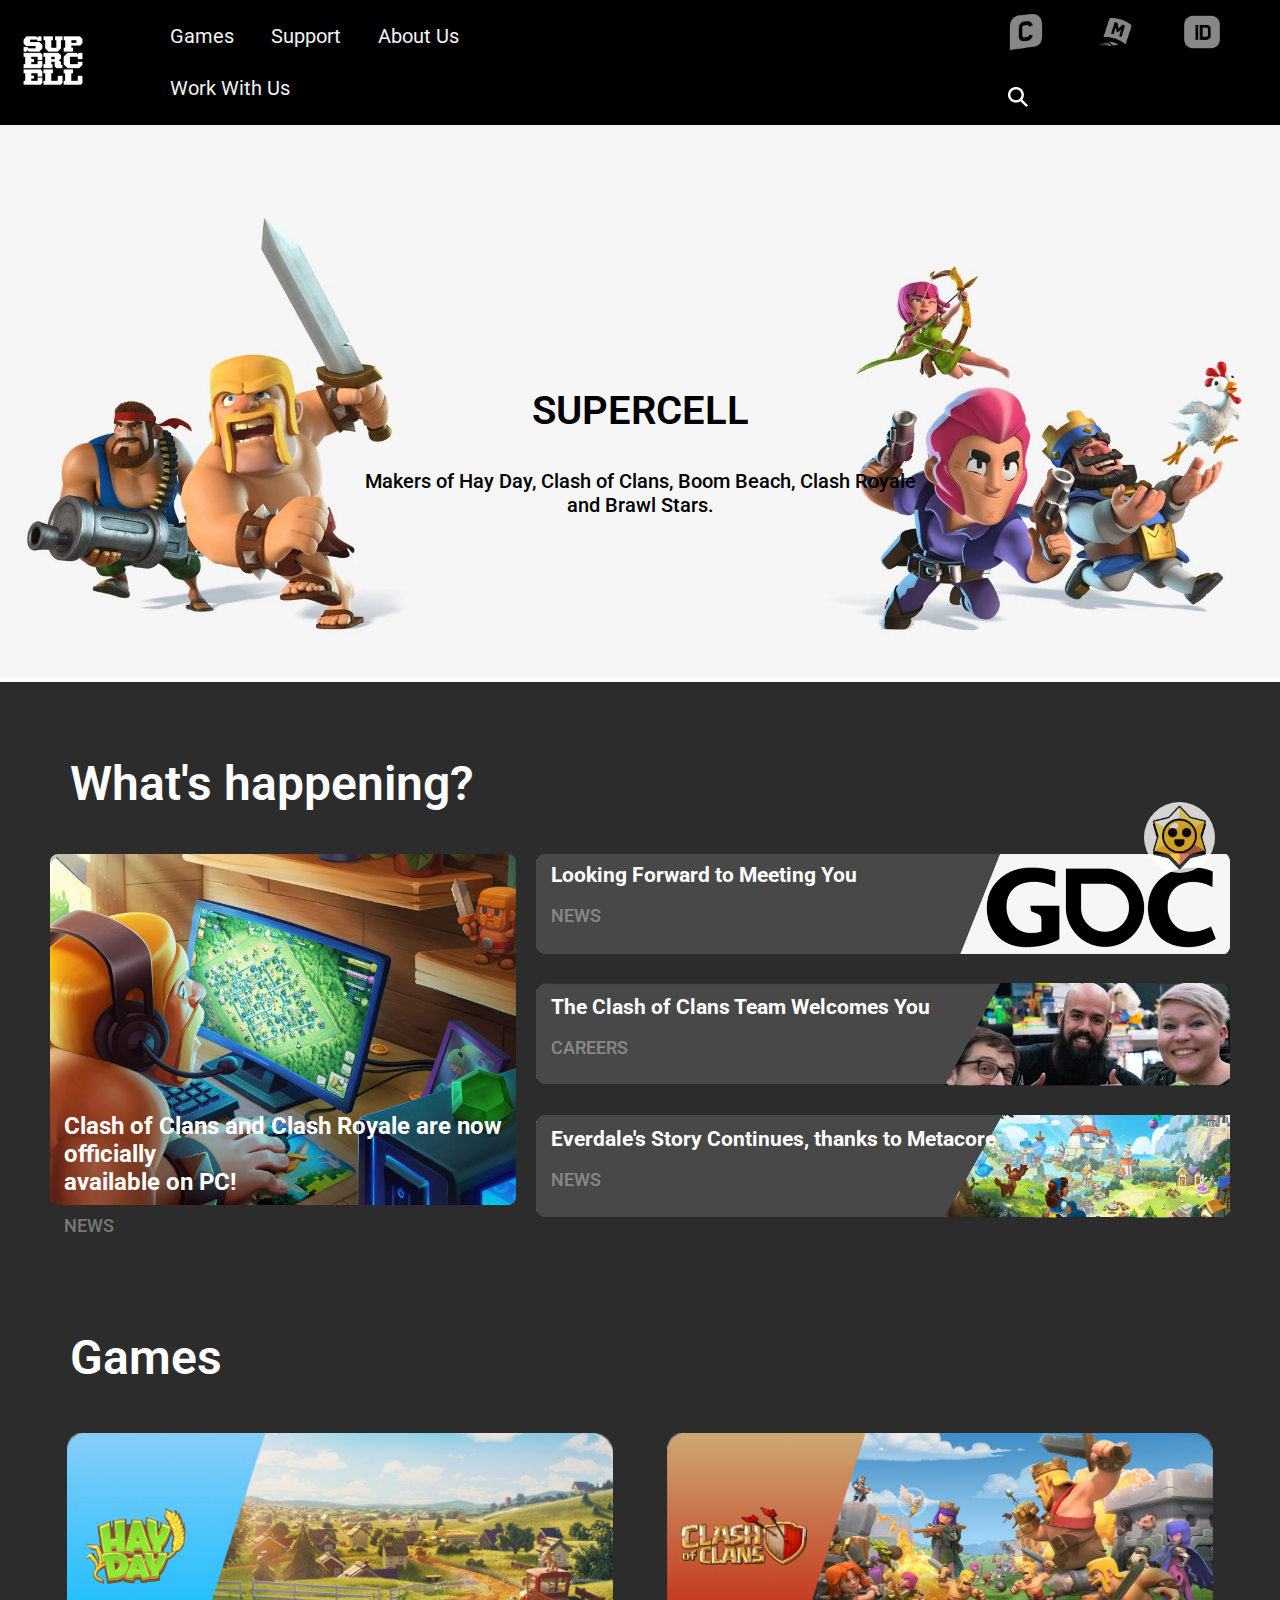
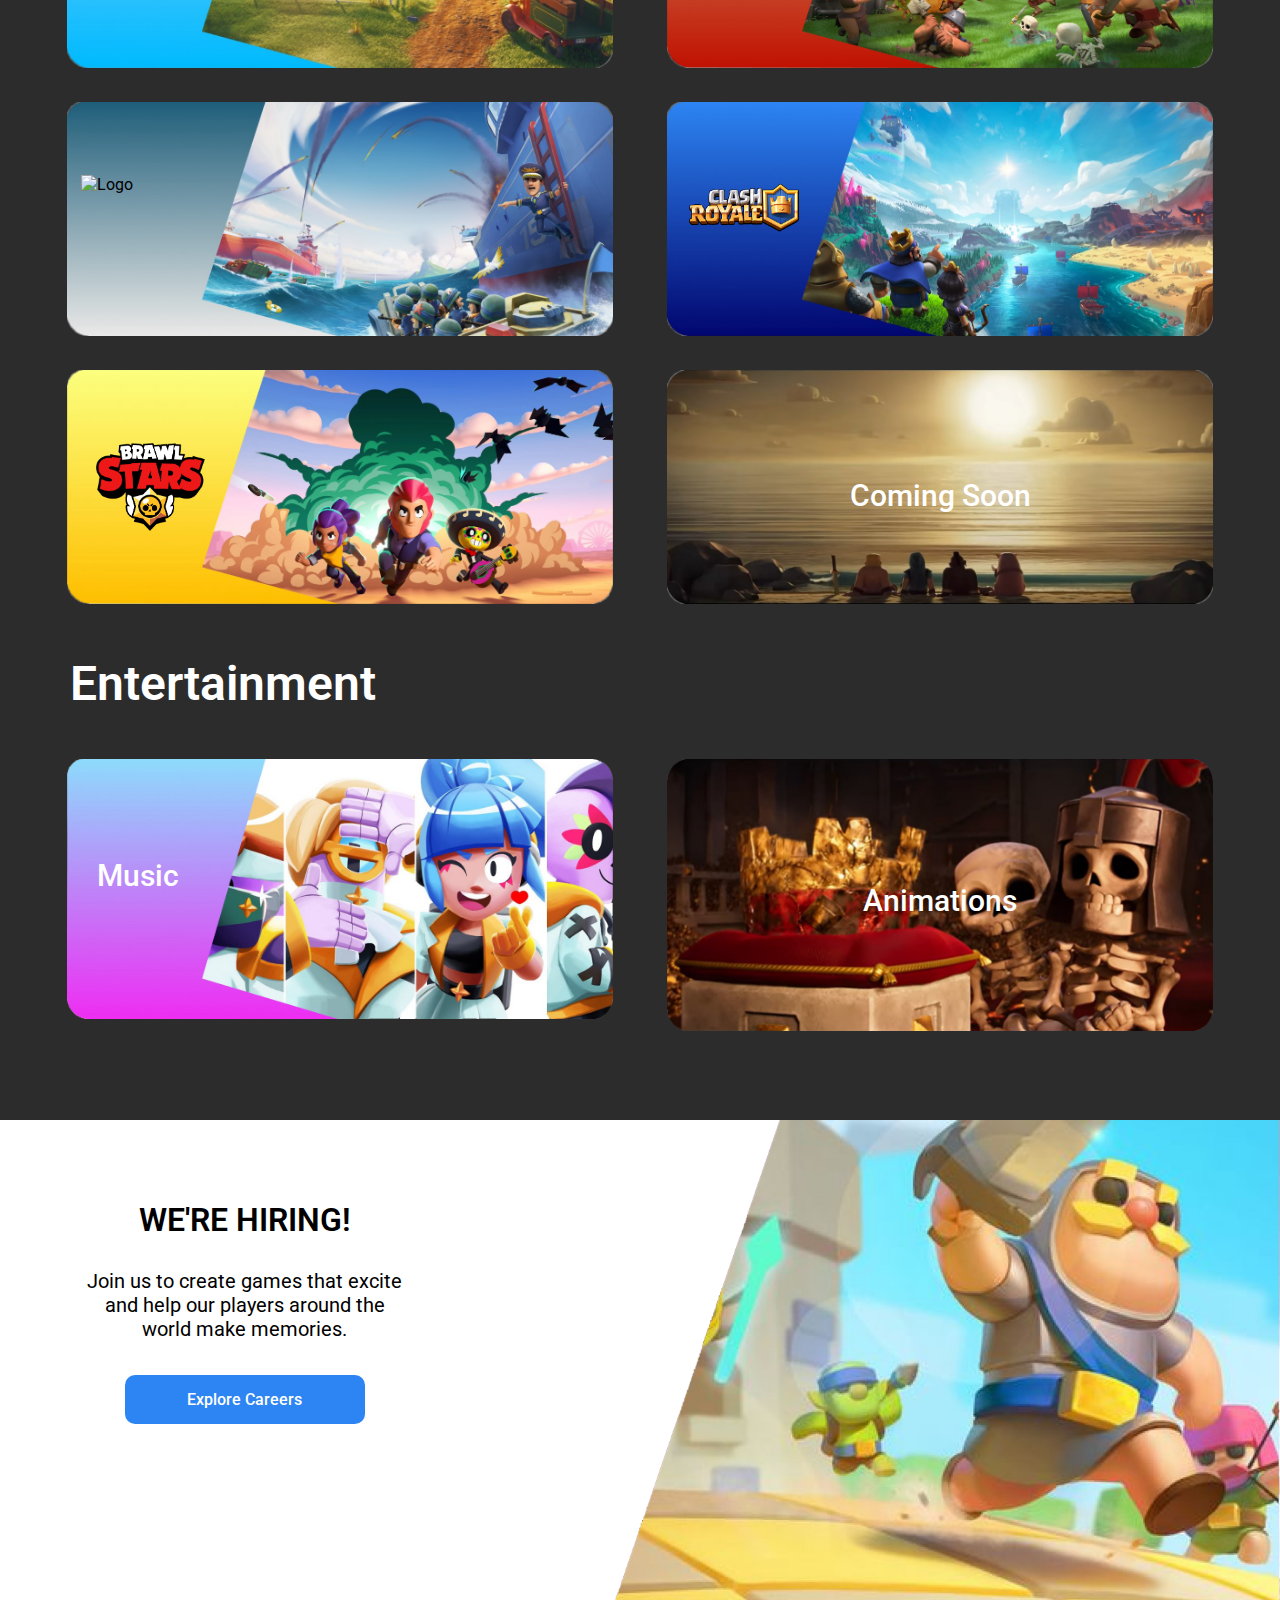
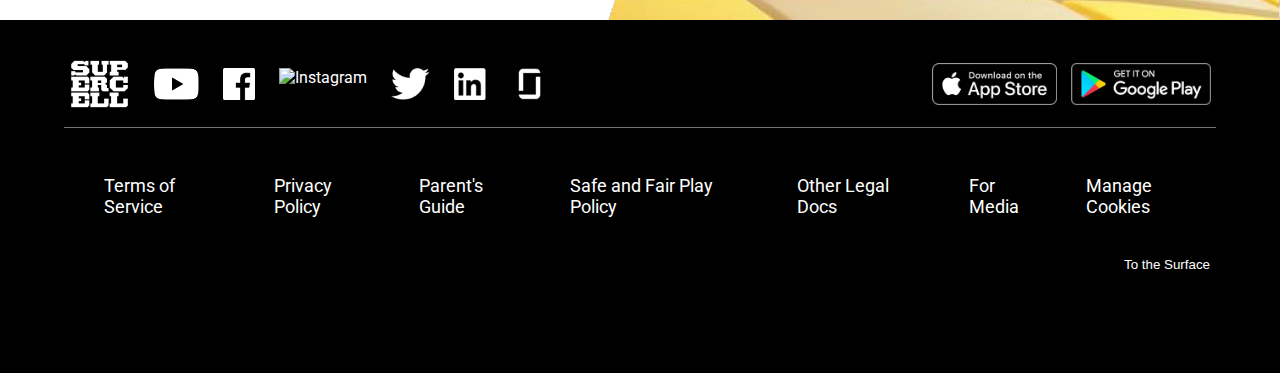
==== commit bd1323a3: "All but responsive is done (I think)" ====
--- a/index.html
+++ b/index.html
@@ -5,141 +5,269 @@
         <meta http-equiv="X-UA-Compatible" content="IE=edge" />
         <meta name="viewport" content="width=device-width, initial-scale=1.0" />
         <title>Home</title>
-        <link rel="stylesheet" href="style.css" />
-        <link rel="stylesheet" href="mediaqueries.css" />
+        <link rel="stylesheet" href="style.css"/>
         <link rel="preconnect" href="https://fonts.googleapis.com">
         <link rel="preconnect" href="https://fonts.gstatic.com" crossorigin>
         <link href="https://fonts.googleapis.com/css2?family=Roboto:wght@300;400;500&display=swap" rel="stylesheet">
-      </head>
+    </head>
+	<style>
+		.hero_txt h1 {
+			color: #000000;
+			font-weight: 600;
+			font-size: 40px;
+			margin-bottom: 15px;
+		}
+		.hero_txt p{
+			font-weight: 500;
+			font-size: 20px;
+			color: #000000;
+		}
+
+		.hiring_info h1{
+			color: #000;
+			font-weight: 600;
+			font-size: 2em;
+			margin-top: 30px;
+			margin-bottom: 0px;
+
+		}
+
+		.Games h3{
+			color: #ffffff;
+			font-weight: 500;
+			font-size: 30px;
+		}
+		.main_news img{
+			border-radius: 8px;
+		}
+		.news_ext p{
+			font-size: 18px;
+			text-transform: uppercase;
+			color: rgba(242,242,242,0.4);
+			font-weight: 500;
+		}
+		.news_title h2{
+			font-size: 21px;
+		}
+
+		.logo h3{
+			position: absolute;
+			left: 30%;
+			top: 50%;
+			transform:translate(10px,10px);
+		}
+		.music_section_title{
+			position: absolute;
+			left: 15%;
+			top: 33%;
+		}
+	</style>
     <body>
         <header>
             <section class="nav_bar">
 				<nav class="header_nav_options">
-					<a href="/index.html"><img src="supercell-logo-white-transp.png" alt="Supercell" width= "74"></a>
+					<a href="/index.html"><img src="images/supercell-logo-white-transp.png" alt="Supercell" width= "74"></a>
 
 					<section id="header_options">
-						<a href="#Games" style="margin-right: 5px;">Games</a>
-						<a href="#support" style="margin-right: 5px;">Support</a>
-						<a href="#About Us" style="margin-right: 5px;">About Us</a>
-						<a href="#Work With Us" style="margin-right: 5px;">Work With Us</a>
+						<a href="Games.html">Games</a>
+						<a href="Support.html">Support</a>
+						<a href="About Us.html">About Us</a>
+						<a href="Our Offices.html">Work With Us</a>
                     </section>
 
 					<section id= "header_related">
-						<a href="https://creators.supercell.com/en"><img src="creators.png" alt="Supercell" class = "icon" width= "36px"></a>
-						<a href="https://make.supercell.com/en/"><img src="make.png" alt="Supercell" class = "icon" width= "36px"></a>
-						<a href="https://supercell.com/en/supercell-id/"><img src="id.png" alt="Supercell ID" class = "icon" width= "36px"></a>
-						<a href="https://supercell.com/en/supercell-id/" style="margin-top: 5px;"><img src="search.png" alt="search" width= "20px"></a>
+						<a href="#https://creators.supercell.com/en"><img src="images/creators.png" alt="Supercell" class = "icon" width= "36px"></a>
+						<a href="#https://make.supercell.com/en/"><img src="images/make.png" alt="Supercell" class = "icon" width= "36px"></a>
+						<a href="Sign In.html"><img src="images/id.png" alt="Supercell ID" class = "icon" width= "36px"></a>
+						<a style="margin-top: 5px;"><img src="images/search.png" alt="search" width= "20px"></a>
 					</section>
                 </nav>
 				
             </section>	
         </header>
 		<section>
-			<img src="index_hero.png" alt="Hero" width= "100%">
-		  	<section class="center">
+			<img src="images/index_hero.png" alt="Hero" width= "100%">
+		  	<section class="hero_txt">
 				<h1>Supercell</h1>
-				<p>Makers of Hay Day, Clash of Clans, Boom<br>Beach, Clash Royale and Brawl Stars.</p>
-			</section>
-		</section>
-		
-		
-	<section class="news">
-			<h1>News</h1>
+				<p>Makers of Hay Day, Clash of Clans, Boom Beach, Clash Royale<br>and Brawl Stars.</p>
+			</section>
+		</section>
+		
+		
+		<section class="news_ext">
+			<h1>What's happening?</h1>
 			
+			<section class="news_int">
+				<a target="_self" href="#" class = "main_news">
+
+					<section class="main_title"><h2>Clash of Clans and Clash Royale are now officially<br>available on PC!</h2>
+						<p>News</p>
+					</section>
+					<img src= "images/ClashOnPC.png" alt= "Clash is available on PC" width="100%">
+				</a>
+
+				<section class="secondary_news">
+					<section class= "secondary_news_list">
+					
+						<section class="secondary_news_article">
+							<a href="#Looking Forward to Meeting You"><img src="images/GDC.png" alt="GDC" width="100%">
+								<section class="news_title">
+									<h2>Looking Forward to Meeting You</h2>
+									<p>News</p>
+								</section>
+							</a>
+						</section>
+					
+						<section class="secondary_news_article">
+							<a href="#The Clash of Clans Team Welcomes You"><img src="images/clashteam.png" alt="Picture of Clash team" width= "100%">
+								<section class="news_title">
+									<h2>The Clash of Clans Team Welcomes You</h2>
+									<p>Careers</p>
+								</section>
+							</a>
+						</section>
+					
+						<section class="secondary_news_article">
+							<a href="#Everdale's Story Continues, thanks to Metacore"><img src="images/everdale.png" alt="Everdale" width="100%">
+								<section class="news_title">
+									<h2>Everdale's Story Continues, thanks to Metacore</h2>
+									<p>News</p>
+								</section>
+							</a>
+						</section>
+					
+					</section>
+				</section>
+			</section>
+		</section>
+
+		<section class="Games">
+			<h1>Games</h1>
+			<section class= "Game_list">
+				<section class="game_bg">
+					<a target="_self">
+						<img src="images/HayDay.png" alt="Hay Day" width= "100%">
+						<section class="logo">
+							<img src="images/hayday_logo.png" alt="Logo" width="20%">
+						</section>
+					</a>
+				</section>
+				<section class="game_bg">
+					<a target="_self" href="">
+						<img src="images/ClashOfClans.png" alt="Clash of Clans" width= "100%">
+						<section class="logo">
+							<img src="images/coc_logo.png" alt="Logo" width="23%">
+						</section>
+					</a>
+				</section>
+				<section class="game_bg">
+					<a target="_self" href="">
+						<img src="images/BoomBeach.png" alt="Boom Beach" width= "100%">
+						<section class="logo">
+							<img src="images/boombeach_logo.png" alt="Logo" width="20%">
+						</section>
+					</a>
+				</section>
+				<section class="game_bg">
+					<a target="_self" href="">
+						<img src="images/ClashRoyale.png" alt="Clash Royale" width= "100%">
+						<section class="logo">
+							<img src="images/clashroyale_logo.png" alt="Logo" width="23%">
+						</section>
+					</a>
+				</section>
+				<section class="game_bg">
+					<a target="_self" href="">
+						<img src="images/BrawlStars.png" alt="Brawl Stars" width= "100%">
+						<section class="logo">
+							<img src="images/brawlstars_logo.png" alt="Logo" width="20%" style="margin-left: 15px;">
+						</section>
+					</a>
+				</section>
+				<section class="game_bg">
+					<a target="_self" href="">
+						<img src="images/ComingSoon.png" alt="Coming Soon" width= "100%">
+						<h3>Coming Soon</h3>
+					</a>
+				</section>	
+			</section>
 			
-	  <a target="_self" href="#" class = "main_news">
-		<figure class="main_news_image">
-			<img src= "ClashOnPC.png" alt= "Clash is available on PC" width="60%">
-			<figcaption class="main_news_info">
-				<h2>Clash of Clans and Clash Royale are now officially available on PC!</h2>
-				<p>News</p>
-			</figcaption>
-		</figure>
-		</a>
-				
-	  <section class="secondary_news">
-				<ul class= "secondary_news_list">
-					<li>
-						<section>
-							<a href="#"><img src="news_1.png" alt="GDC" width="20%">
-								<h2>Looking Forward to Meeting You</h2><p>News</p></a>
-						</section>
-					</li>
-					<li>
-						<section>
-							<a href="#"><img src="meet-clash.png" alt="Picture of Clash team" width= "20%">
-								<h2>The Clash of Clans Team Welcomes You</h2><p>Careers</p></a>
-						</section>
-					</li>
-					<li>
-						<section>
-							<a href="#"><img src="everdale.png" alt="Everdale" width="20%">
-								<h2>Everdale's Story Continues, thanks to Metacore</h2><p>News</p></a>
-						</section>
-					</li>
-				</ul>
-			</section>
-			
-
-			
-		</section>
-        <br>
-		<section class="Games">
-			<h1>Entertainment</h1>
-			<section class= "Game_list">
-				<section class="game_bg">
-					<a target="_self" href="">
-						<img src="Music.png" alt="Music" width= "100%">
-						<section class="logo">
-							<h3>Music</h3>
-						</section>
-					</a>
-				</section>
-				<section class="game_bg">
-					<a target="_self" href="">
-
-						<img src="Animations.png" alt="Animations" width= "100%">
-						<h3>Animations</h3>
-					</a>
-				</section>
-				
-			</section>
-			
+			<section class="Entertainment">
+					<h1>Entertainment</h1>
+				<section class= "Game_list">
+					<section class="game_bg">
+						<a target="_self" href="">
+							<img src="images/Music.png" alt="Music" width= "100%">
+							<section class="music_section_title">
+								<h3>Music</h3>
+							</section>
+						</a>
+					</section>
+					<section class="game_bg">
+						<a target="_self" href="">
+
+							<img src="images/Animations.png" alt="Animations" width= "100%">
+							<h3>Animations</h3>
+						</a>
+					</section>
+					
+				</section>
+			</section>
 		</section>
 		
 		
 		<section class="hiring">
 			<section class="hiring_info">
-			  <img src="knight.jpg" alt="Onwards" >
-			</section>
-			<section class="hiring_info">
 				<h1>WE'RE HIRING!</h1>
-					<p>Join us to create games that<br>excite and help our players<br>around the world make<br>memories. </p>
-					<a href="#">See Careers</a>
-				
-			</section>
-			
-	</section>
-		
-		
-		
+					<p>Join us to create games that excite and help our players around the world make memories. </p>
+					<a href="#">Explore Careers</a>
+				
+			</section>
+			<section class="hiring_image">
+			  <img src="images/knight.png" alt="Onwards" width="85%" >
+			</section>
+		</section>
+
+		<a class="chat-button" onclick="openChat()"><img src="images/starr icon.jpg" alt="supercell bot profile picture" width="30%"  style="border-radius: 100%;"></a>
+		<section class="chat-popup" id="conversation">
+			<form class="form-container">
+				<section class="chatbot_header">
+					<img src="images/starr icon.jpg" alt="supercell bot profile picture" class="profile_picture">
+					<h2>Ask Supercell</h2>
+					<button type="button" class="cancel" onclick="closeChat()">X</button>
+				</section>
+				
+				<section class="first_message">
+					<p>Hello! I'm Supercell's virtual assistant and I am here to assist you. </p>
+				</section>
+				<section class="first_message">
+					<p>Here's a tip: Ask your question in simple and short sentences.</p>
+				</section>
+				<textarea placeholder="Type your message here" name="msg" required></textarea>
+
+				<button type="submit" class="btn">Send</button>
+				
+			</form>
+		</section>
+		
+	<script src="assignment.js"></script>	
 	<footer role="contentinfo" class="footer_ext">
 		<section class= "footer_int">
 			<nav class="footer_nav_options">	
-					<a href="/index.html"><img src= "supercell-logo-white-transp.png" alt="Supercell" height="62"></a>
+					<a href="/index.html"><img src= "images/supercell-logo-white-transp.png" alt="Supercell" height="62"></a>
 					<section id="social">
-						<a href="https://www.youtube.com/supercell"><img src="Youtube Supercell.png" alt="Youtube" height= "32px"></a>
-						<a href="https://www.facebook.com/supercell"><img src="Facebook Supercell.png" alt="Facebook" height= "32px"></a>
+						<a href="https://www.youtube.com/supercell"><img src="images/Youtube Supercell.png" alt="Youtube" height= "32px"></a>
+						<a href="https://www.facebook.com/supercell"><img src="images/Facebook Supercell.png" alt="Facebook" height= "32px"></a>
 						<a href="https://www.instagram.com/supercell/"><img src="Instagram Supercell.png" alt="Instagram" height= "32px"></a>
-						<a href="https://twitter.com/i/flow/login?redirect_after_login=%2Fsupercell"><img src="Twitter Supercell.png" alt="Twitter" height= "32px"></a>
-						<a href="https://www.linkedin.com/company/supercell/"><img src="Linkedin Supercell.png" alt="LinkedIn" height= "32px"></a>
-						<a href="https://www.glassdoor.com/Overview/Working-at-Supercell-EI_IE511675.11,20.htm"><img src="Glassdoor Supercell.png" alt="Glassdoor" height= "32px"></a>
+						<a href="https://twitter.com/i/flow/login?redirect_after_login=%2Fsupercell"><img src="images/Twitter Supercell.png" alt="Twitter" height= "32px"></a>
+						<a href="https://www.linkedin.com/company/supercell/"><img src="images/Linkedin Supercell.png" alt="LinkedIn" height= "32px"></a>
+						<a href="https://www.glassdoor.com/Overview/Working-at-Supercell-EI_IE511675.11,20.htm"><img src="images/Glassdoor Supercell.png" alt="Glassdoor" height= "32px"></a>
 					</section>
 				
 				
 				<section id="footer_related">
-					<a href="https://apps.apple.com/us/developer/supercell/id488106216"><img src="Appstore Supercell.png" alt="Appstore" width= "125px"></a>
-					<a href="https://play.google.com/store/apps/dev?id=6715068722362591614&hl=en"><img src="Google Play Store Supercell.png" alt="Appstore" width= "140px"></a>
+					<a href="https://apps.apple.com/us/developer/supercell/id488106216"><img src="images/Appstore Supercell.png" alt="Appstore" width= "125px"></a>
+					<a href="https://play.google.com/store/apps/dev?id=6715068722362591614&hl=en"><img src="images/Google Play Store Supercell.png" alt="Appstore" width= "140px"></a>
 				</section>
 			</nav>
 			<hr>
@@ -156,8 +284,8 @@
 					</ul>
 				</nav>
 			</section>
-			<section class="btn">
-				<a href="">To the Surface</a>
+			<section class="surface_btn">
+				<button class="surface_btn" onclick="ToTop()">To the Surface</button>
 			</section>
 		</section>
 	</footer>
--- a/style.css
+++ b/style.css
@@ -3,7 +3,8 @@
 }
 body{
     font-family: 'Roboto', sans-serif;
-
+	overflow-x: hidden;
+	margin: 0;
 }
 
 ul{
@@ -13,6 +14,8 @@
 header{
 	background-color: #000000;
 	position: sticky;
+	top: 0;
+	z-index: 1;
 	position: -webkit-sticky; /* For Safari*/
 }
 
@@ -20,6 +23,7 @@
 	color: inherit;
 	text-decoration: none;
 }
+/* header nav_bar */
 .nav_bar{
 	display: flex;
 	align-items: center;
@@ -31,27 +35,6 @@
     
 }
 
-.footer_nav_options{
-	display:flex;
-	align-items: center;
-	justify-content: space-between;
-	width:100%;
-	
-}
-.header_nav_options{
-	display:flex;
-	align-items: center;
-	width:100%;
-}
-
-#header_options{
-	margin: 0 25em 0 3em;
-	gap: 24px;
-}
-#header_options a{
-	font-size: 20px;
-	font-weight: 400;
-}
 .nav_bar a {
     float: left;
     color: #f2f2f2;
@@ -61,26 +44,31 @@
     font-size: 17px;	
 }
 
-.nav_options div{
-	padding-right:20vw;
-}
-
-.nav_options div a{
-	font-size: 1.5em;
-}
 .nav_bar a:hover{
-    color: #ffffff;
+    color: #939393;
 }
 
 .nav_bar a:active{
     color: #ffffff;
 }
 
-#footer_related{
-	float: right;
-	text-align: center;
-	position: relative;	
-}
+.header_nav_options{
+	display:flex;
+	align-items: center;
+	width:100%;
+}
+
+#header_options{
+	margin: 0 25em 0 3em;
+	gap: 24px;
+}
+
+#header_options a{
+	font-size: 20px;
+	font-weight: 400;
+	margin-right: 5px;
+}
+
 
 #header_related{
 	float: right;
@@ -88,86 +76,103 @@
 	position: relative;
 	
 }
+
 #header_related a{
 	margin: 0 10px;
 }
 
-#footer_related a{
-	padding: 5px;
-}
-
-.main_news{
-	display: block;
-	
-	
-	
-}
-
-
-.secondary_news{
-	display: grid;
-	gap:15px;
-}
-
-.secondary_news_list{
-	list-style: none;
-}
-
-.center { /* look at other pages first*/
-	display: flex;
-	top: 40%;
-	width: 100%;
-	flex-direction: column;
-	position: absolute;
-	text-align: center;
-	
-}
-.center h1{
-	color: #FFFFFF;
-	font-weight: 600;
-	font-size: 40px;
-}
-.center h2{
-	font-weight: 500;
-	font-size: 22px;
-	color: #FFFFFF;
-}
-.Games{
-	padding: 30px 0;
-	background-color: #2C2C2C
-}
-
-.Game_list{
-	width: 100%;
-	display: flex;
-	flex-wrap: wrap;
-	flex-direction: row;
-	padding: 0 40px;
-}
-.Games h1{
-	color: #FFFFFF;
-	padding: 0 40px;
-}
-
-.game_bg{
-	display: flex;
-	width: 40%;
-	position: relative;
-}
-
-.game_bg h3{
-	left: 50%;
-	top: 50%;
-	transform: translate(-50%,-50%);
-	position: absolute;
-}
-
-.logo {
-	position: absolute;
-	left: 30px;
-	top: 120px;
-}
-
+/* Button used to open the chat form - fixed at the bottom of the page */
+.chat-button {
+	border: none;
+	cursor: pointer;
+	opacity: 0.8;
+	position: fixed;
+	bottom: 23px;
+	right: -100px;
+}
+  
+  /* The popup chat - hidden by default */
+.chat-popup {
+	display: none;
+	position: fixed;
+	bottom: 0;
+	right: 15px;
+	z-index: 1;
+	border-radius: 10px;
+}
+  
+  /* Add styles to the form container */
+  .chat-container {
+	max-width: 300px;
+	background-color: white;
+	border-radius: 10px;
+  }
+  
+  /* Full-width textarea */
+  .chat-container textarea {
+	width: 100%;
+	padding: 15px;
+	margin: 5px 0 22px 0;
+	border: none;
+	background: #f1f1f1;
+	resize: none;
+  }
+  
+  /* When the textarea gets focus, do something */
+  .chat-container textarea:focus {
+	background-color: #ddd;
+	outline: none;
+  }
+  
+  /* Set a style for the submit/send button */
+.chat-container .btn {
+	background-color: #21C49F;
+	color: white;
+	padding: 16px 20px;
+	border: none;
+	cursor: pointer;
+	width: 100%;
+	margin-bottom:10px;
+	opacity: 0.8;
+}
+
+.first_message{
+	border-radius:8px;
+	background-color: #f1f1f1;
+	width:50%;
+	height: 50%;
+	font-size:12px;
+	padding:10px;
+	margin-bottom: 5px;
+}
+
+.chatbot_header{
+	display: flex;
+	background-color: #2C2C2C;
+	color: #fff;
+	vertical-align: middle;
+	padding: 10px;
+}
+
+.profile_picture{
+	width:10%;
+	height:10%; 
+	border-radius: 100%;
+}
+  /* Add a red background color to the cancel button */
+.chat-container .cancel {
+	background-color: #2C2C2C;
+	cursor: pointer;
+	border: none;
+	font-size: 30px;
+	color: #fff;
+}
+
+/* Add some hover effects to buttons */
+.chat-container .btn:hover, .open-button:hover {
+opacity: 1;
+}
+/* classes in footer */
 .footer_ext{
 	background-color: #000000;
 	color: #ffffff;
@@ -181,22 +186,21 @@
 	max-width: 90%;
 }
 
-.social_ext{
-	align-content: space-between;
-	display: flex;
-	margin-bottom: 33px;
-}
-.stores{
-	gap:12px;
-	display: flex;
-	padding-right: 15px;
-	padding-top: 5px;
-}
+.footer_nav_options{
+	display:flex;
+	align-items: center;
+	justify-content: space-between;
+	width:100%;
+	
+}
+/* displays a line inbetween the social media icons and words in footer */
 hr{
 	background-color:#737272;
 	border-width:0;
 	height: 1px;
 }
+
+/* social media icons */
 #social{
 	display: flex;
 	flex-direction: row;
@@ -205,8 +209,19 @@
 	gap:24px;
 	
 }
-.sg{
-	flex-grow: 1;
+/* play store icons */
+#footer_related{
+	float: right;
+	text-align: center;
+	position: relative;	
+}
+
+#footer_related a{
+	padding: 5px;
+}
+
+.footer_padding{
+	padding: 21px 0px;
 }
 
 .legal{
@@ -215,6 +230,136 @@
 	gap: 40px;
 	font-size: 18px;
 }
+
+.surface_btn{
+	float:right;
+	border: none;
+	background-color: #000000;
+	color: #ffffff;
+	cursor: pointer;
+}
+.surface_btn:hover{
+	color: #F7DB1C;
+}
+.news_ext {
+	background-color: #2C2C2C;
+	color: #FFFFFF;
+	padding:40px;
+	margin-bottom: -40px;
+}
+
+.news_int{
+	flex-direction: row;
+	display: flex;
+}
+
+.main_news {
+	flex: 21%;
+	padding: 10px;
+	position: relative;
+}
+
+.main_title{
+	position: absolute;
+    left: 5%;
+    top: 60%;
+    width: 100%;
+}
+
+.secondary_news{
+	flex: 40%;
+	flex-direction: column;
+	padding: 10px;
+	
+}
+.secondary_news_article{
+	position: relative;
+	margin-bottom: 25px;
+}
+
+.news_title{
+	margin-top: -7em;
+    padding: 0 15px;
+    position: absolute;
+}
+
+.hero_txt { /* look at other pages first*/
+	display: flex;
+	top: 40%;
+	width: 100%;
+	flex-direction: column;
+	position: absolute;
+	text-align: center;
+}
+.hero_txt h1{
+	color: #FFFFFF;
+	font-weight: 600;
+	font-size: 40px;
+	margin-bottom: 0;
+	text-transform: uppercase;
+}
+.hero_txt p{
+	font-weight: 500;
+	font-size: 22px;
+	color: #FFFFFF;
+}
+.Games{
+	padding: 40px 40px 70px 40px;
+    background-color: #2C2C2C;
+}
+
+.Game_list{
+	width: 100%;
+	display: flex;
+	flex-wrap: wrap;
+	flex-direction: row;
+	justify-content: space-around;
+}
+.Games h1,.news_ext h1, #form_header h1{
+	color: #FFFFFF;
+	font-weight: 600;
+	font-size: 3em;
+	padding-left: 30px;
+}
+
+.game_bg{
+	display: flex;
+    width: 48%;
+    position: relative;
+    padding: 15px;
+}
+
+.game_bg h3{
+	left: 50%;
+    top: 41%;
+    transform: translate(-50%,-50%);
+    position: absolute;
+}
+
+.logo {
+	position: absolute;
+    left: 5%;
+    top: 33%;
+}
+
+
+
+.social_ext{
+	align-content: space-between;
+	display: flex;
+	margin-bottom: 33px;
+}
+.stores{
+	gap:12px;
+	display: flex;
+	padding-right: 15px;
+	padding-top: 5px;
+}
+
+.sg{
+	flex-grow: 1;
+}
+
 .office_locations{
 	list-style: none;
 	display: flex;
@@ -224,13 +369,7 @@
 	font-weight: 500;
 	
 }
-.footer_padding{
-	padding: 21px 0px;
-}
-
-.btn{
-	float:right;
-}
+
 .btn2{
 	background-color: #000000;
 	color: #FFFFFF;
@@ -245,17 +384,15 @@
 	flex-basis: 45%;
 	display: flex;
 	flex-direction: column;
-padding: 2%;
-	
+	padding: 4%;
+	text-align: center;
+	align-items: center;
 }
 .hiring_image{
-	flex: 1 1 55%;
     display: flex;
-    align-items: center;
-}
-/*.inner{
-	padding: 80px 30px;
-}*/
+    justify-content: end;
+}
+
 .hiring_info a{
 	background-color: #2D85F3;
 	color: white;
@@ -267,8 +404,14 @@
 	margin: 4px 2px;
 	font-size: 16px; 
 	border-radius: 10px;
-}
-
+	width:15em;
+	font-weight: 500;
+}
+
+.hiring_info p{
+	font-size: 20px;
+	margin: 30px;
+}
 #supercell_title{
 	text-align: center;
 	flex-direction: row;
@@ -279,15 +422,18 @@
 }
 
 #supercell_description{
-	width: 40%;
+	width: 34%;
 	display: flex;
 	flex-direction: row;
 	text-align: start;
+	font-size: 20px;
 }
 #supercell_stats{
 	width: 30%;
 	display: flex;
 	text-align: start;
+	font-size: 20px;
+	justify-content: center;
 }
 .ext_container{
 	width: 100%;
@@ -461,7 +607,7 @@
 }
 
 #button_ext {
-	
+	text-align: center;
 	padding-bottom: 100px;
 	padding-top: 20px;
 }
@@ -490,4 +636,90 @@
 	display: flex;
 	text-align: center;
 	justify-content: center;
-}+}
+
+.fade {
+	animation: fade;
+	animation-duration: 1000ms;
+}
+
+@keyframes fade{
+	from {opacity: 0.4;}
+	to {opacity: 1;}	
+}
+
+.game_des{
+	display: flex;
+    background: rgba(0,0,0, 0.2);
+    color: #ffffff;
+    flex-direction: row;
+    width: 90%;
+    position: absolute;
+    margin: 31em 4em 0;
+	border-radius: 8px;
+}
+.game_details{
+	flex: auto;
+	margin-left: 2em;
+	font-weight: 500;
+}
+/* special for hay day due to its longer description */
+.game_detail_special{ 
+	flex: auto;
+	margin-left: 1em;
+}
+
+.game_link{
+	flex: auto;
+	margin-top: 3em;
+	text-align: center;
+}
+
+.nav_bullet {
+	cursor: pointer;
+	height: 10px;
+	width: 40px;
+	margin: 1em 2px;
+	background-color: #939393;
+	border-radius: 40px;
+	display: inline-block;
+	transition: background-color 0.5s ease-in-out; /*so that it doesnt abrupty change*/
+	/* background color property is to transition smoothly over 0.6s with an ease in and out function*/
+  }
+
+.nav_bullet:hover {
+	background-color: #2D85F3;
+}
+
+.show{
+	background-color: #2D85F3;
+	width: 100px;
+}
+.game_imgs{
+	position: relative;
+	width: 100%;
+}
+/*left and right buttons*/
+.left, .right{
+	cursor: pointer;
+	top:50%;
+	font-size: 50px;
+	font-weight: 700;
+	width: auto;
+	position: absolute;
+	padding: 16px;
+	margin-top: -75px;
+	transition: all 0.5s ease-in-out; /*arrow keys will have ease in out transition spanning 0.5s*/
+	user-select: none;
+	border-radius: 10px;
+	opacity: 0.5;
+}
+
+.left:hover, .right:hover{
+	background-color: #939393;
+}
+
+.separator{
+	right: 0;
+}
+
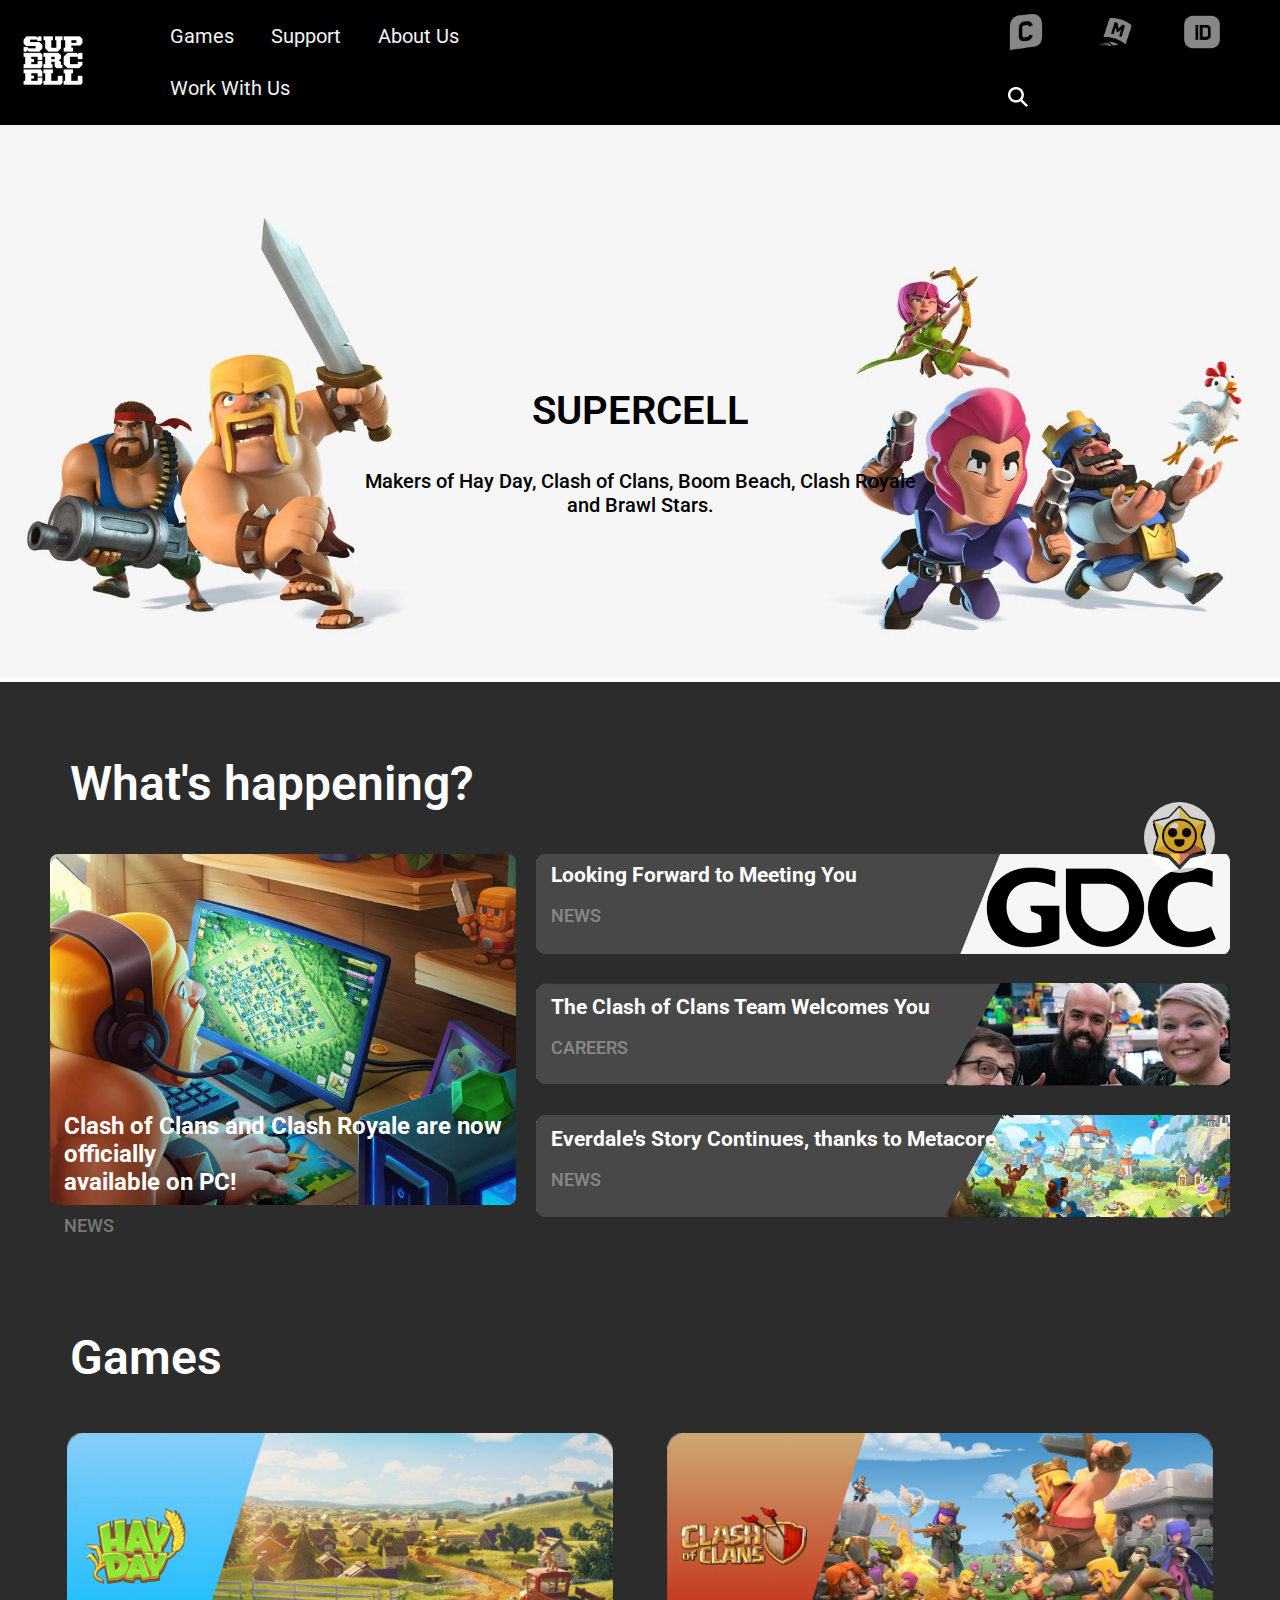
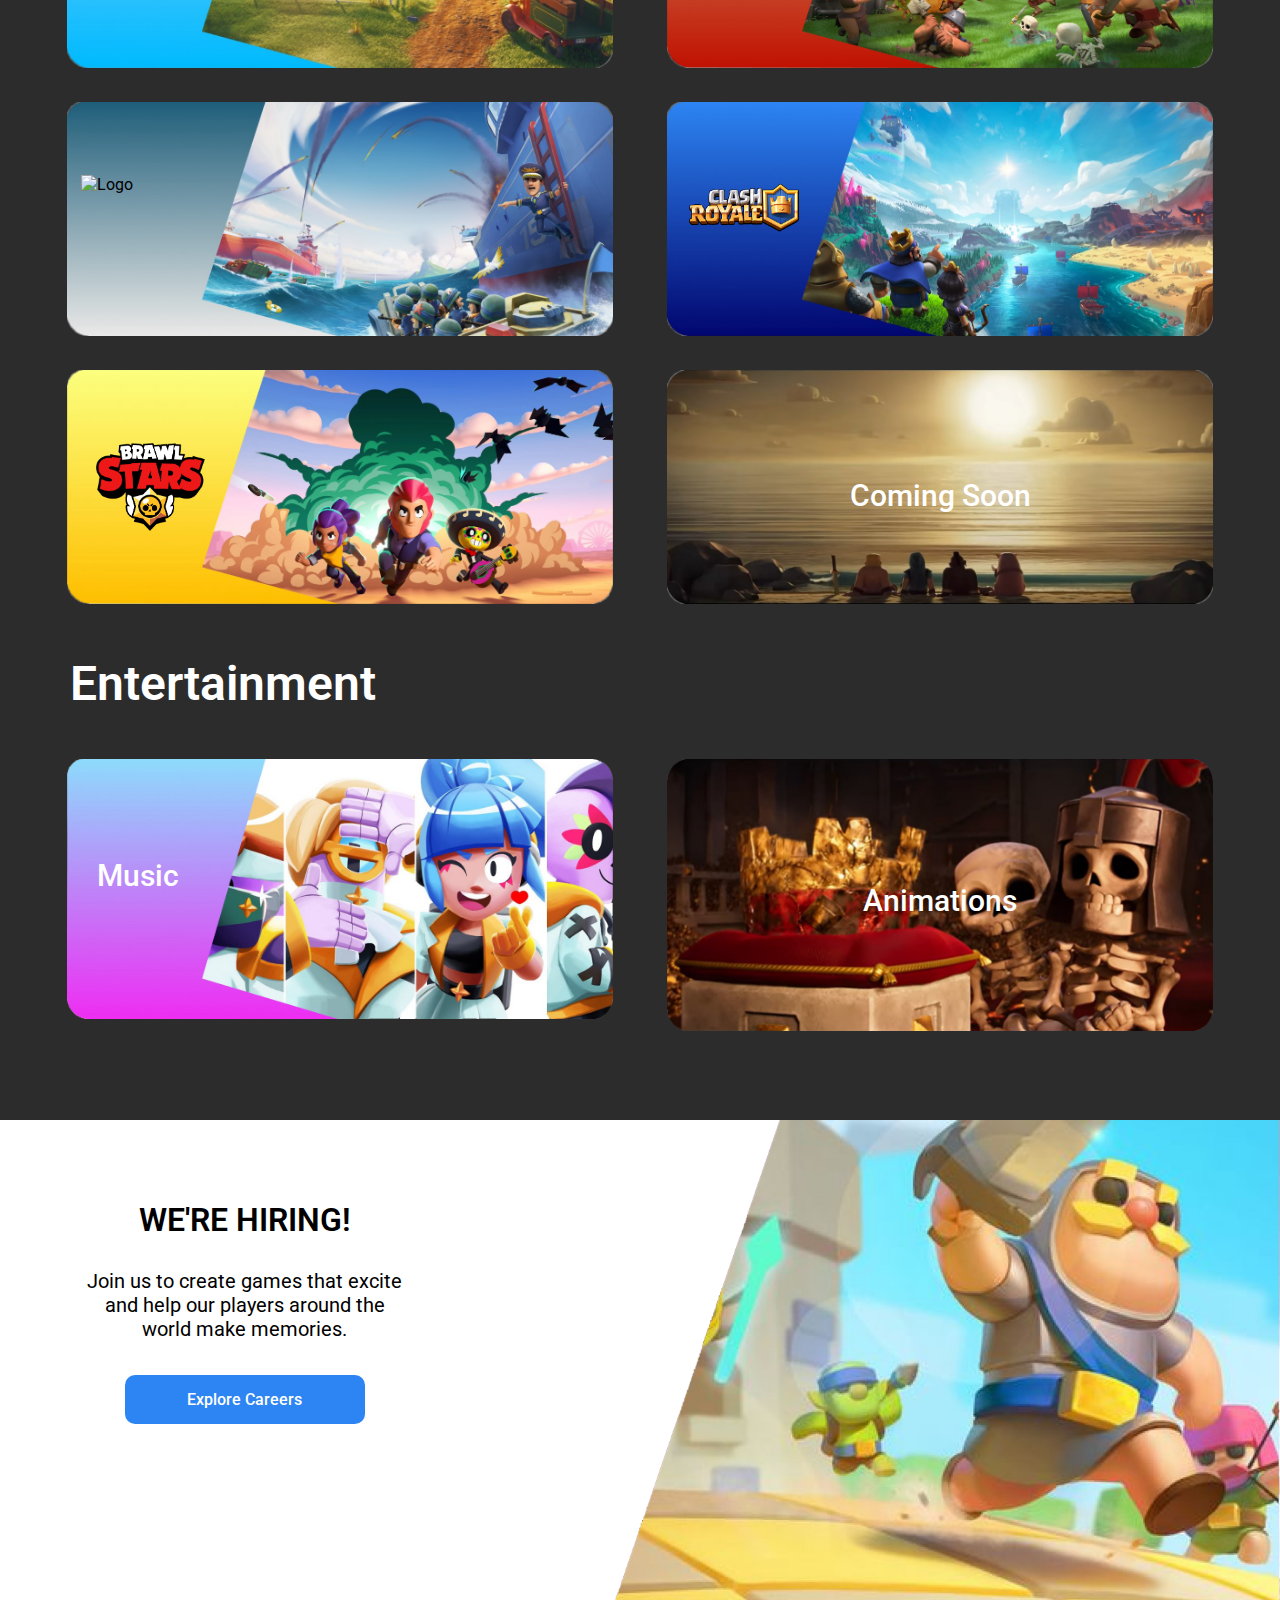
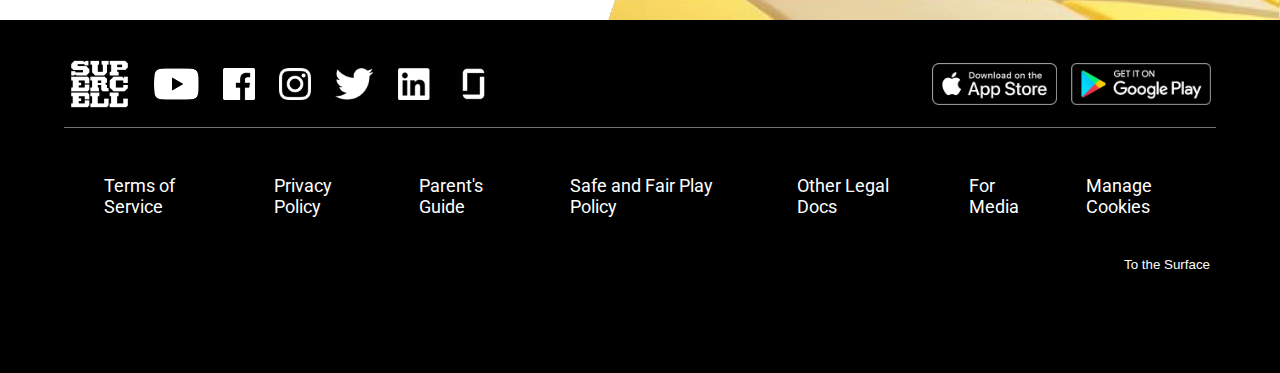
==== commit c363f1a7: "Readme editing" ====
--- a/index.html
+++ b/index.html
@@ -230,7 +230,7 @@
 
 		<a class="chat-button" onclick="openChat()"><img src="images/starr icon.jpg" alt="supercell bot profile picture" width="30%"  style="border-radius: 100%;"></a>
 		<section class="chat-popup" id="conversation">
-			<form class="form-container">
+			<form class="chat-container">
 				<section class="chatbot_header">
 					<img src="images/starr icon.jpg" alt="supercell bot profile picture" class="profile_picture">
 					<h2>Ask Supercell</h2>
@@ -258,7 +258,7 @@
 					<section id="social">
 						<a href="https://www.youtube.com/supercell"><img src="images/Youtube Supercell.png" alt="Youtube" height= "32px"></a>
 						<a href="https://www.facebook.com/supercell"><img src="images/Facebook Supercell.png" alt="Facebook" height= "32px"></a>
-						<a href="https://www.instagram.com/supercell/"><img src="Instagram Supercell.png" alt="Instagram" height= "32px"></a>
+						<a href="https://www.instagram.com/supercell/"><img src="images/Instagram Supercell.png" alt="Instagram" height= "32px"></a>
 						<a href="https://twitter.com/i/flow/login?redirect_after_login=%2Fsupercell"><img src="images/Twitter Supercell.png" alt="Twitter" height= "32px"></a>
 						<a href="https://www.linkedin.com/company/supercell/"><img src="images/Linkedin Supercell.png" alt="LinkedIn" height= "32px"></a>
 						<a href="https://www.glassdoor.com/Overview/Working-at-Supercell-EI_IE511675.11,20.htm"><img src="images/Glassdoor Supercell.png" alt="Glassdoor" height= "32px"></a>
--- a/style.css
+++ b/style.css
@@ -315,7 +315,7 @@
 	flex-direction: row;
 	justify-content: space-around;
 }
-.Games h1,.news_ext h1, #form_header h1{
+.Games h1,.news_ext h1, #form_header h1,.support_container h2{
 	color: #FFFFFF;
 	font-weight: 600;
 	font-size: 3em;
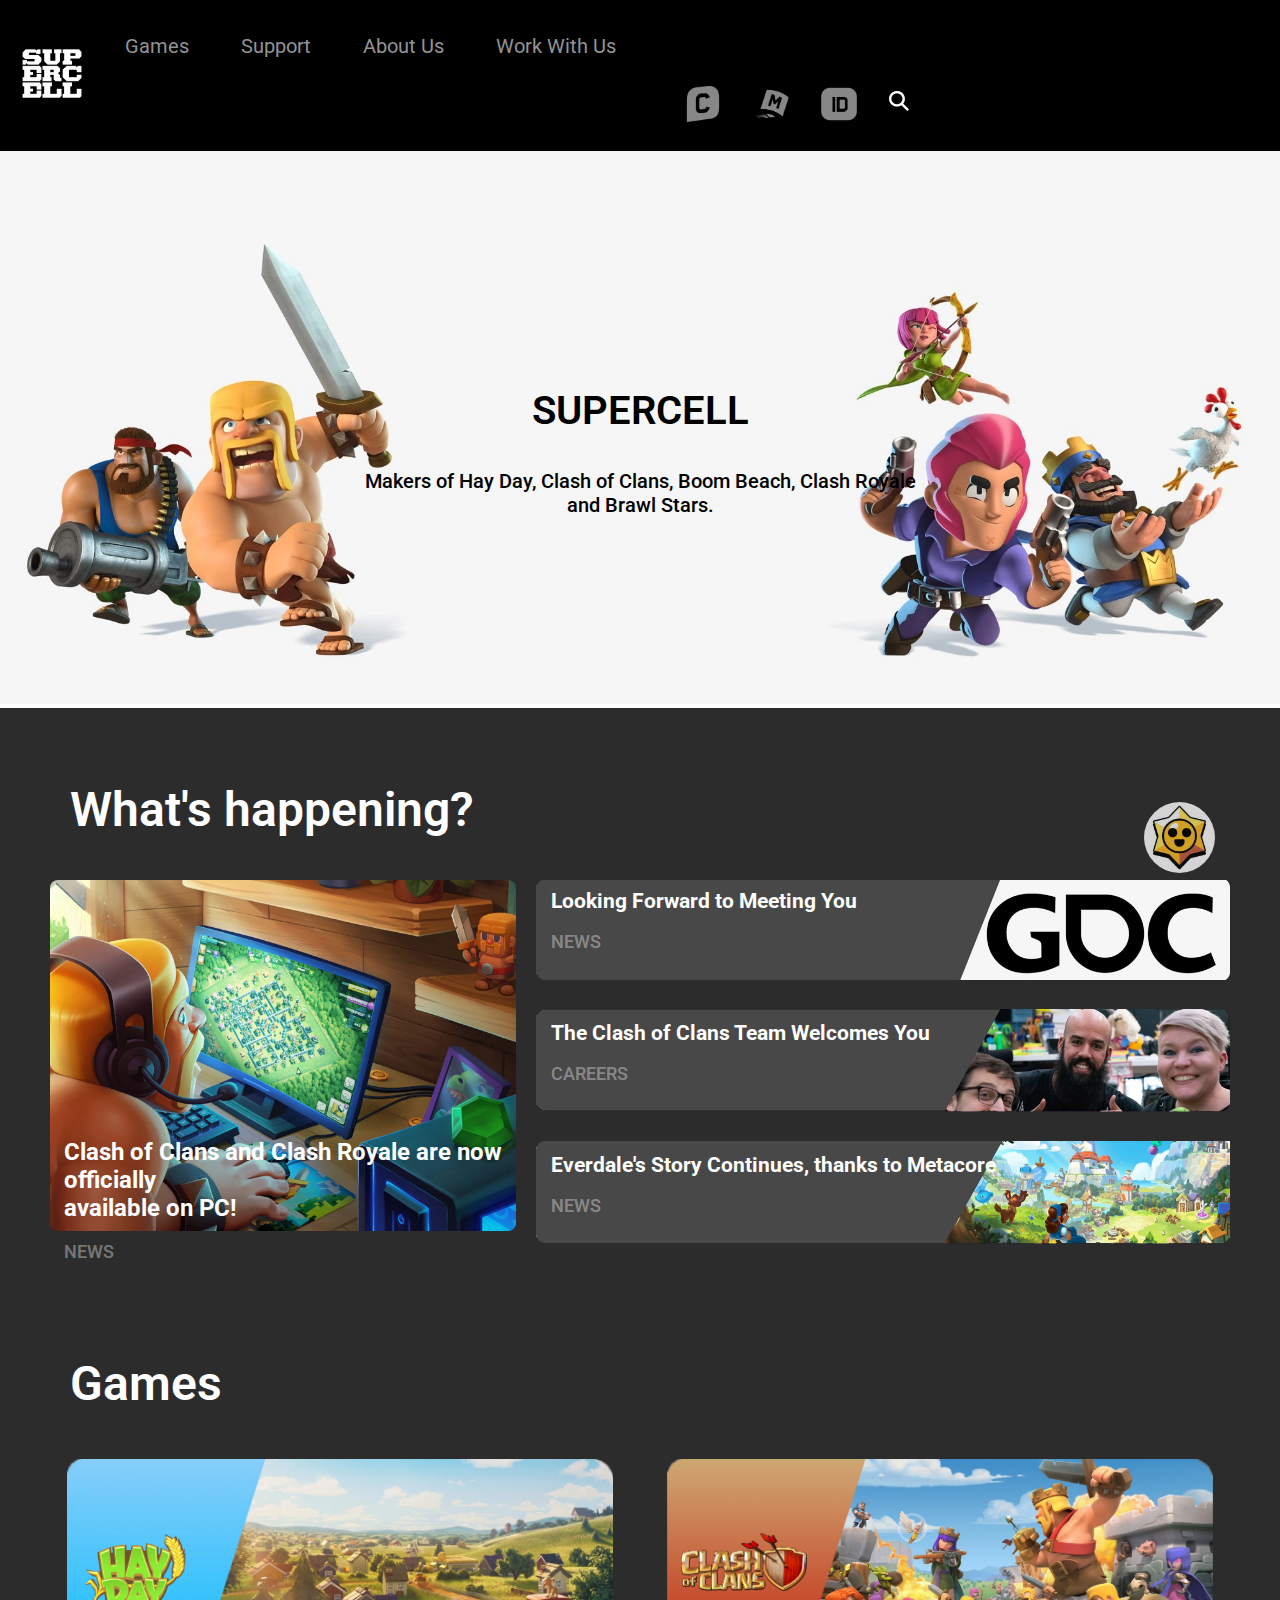
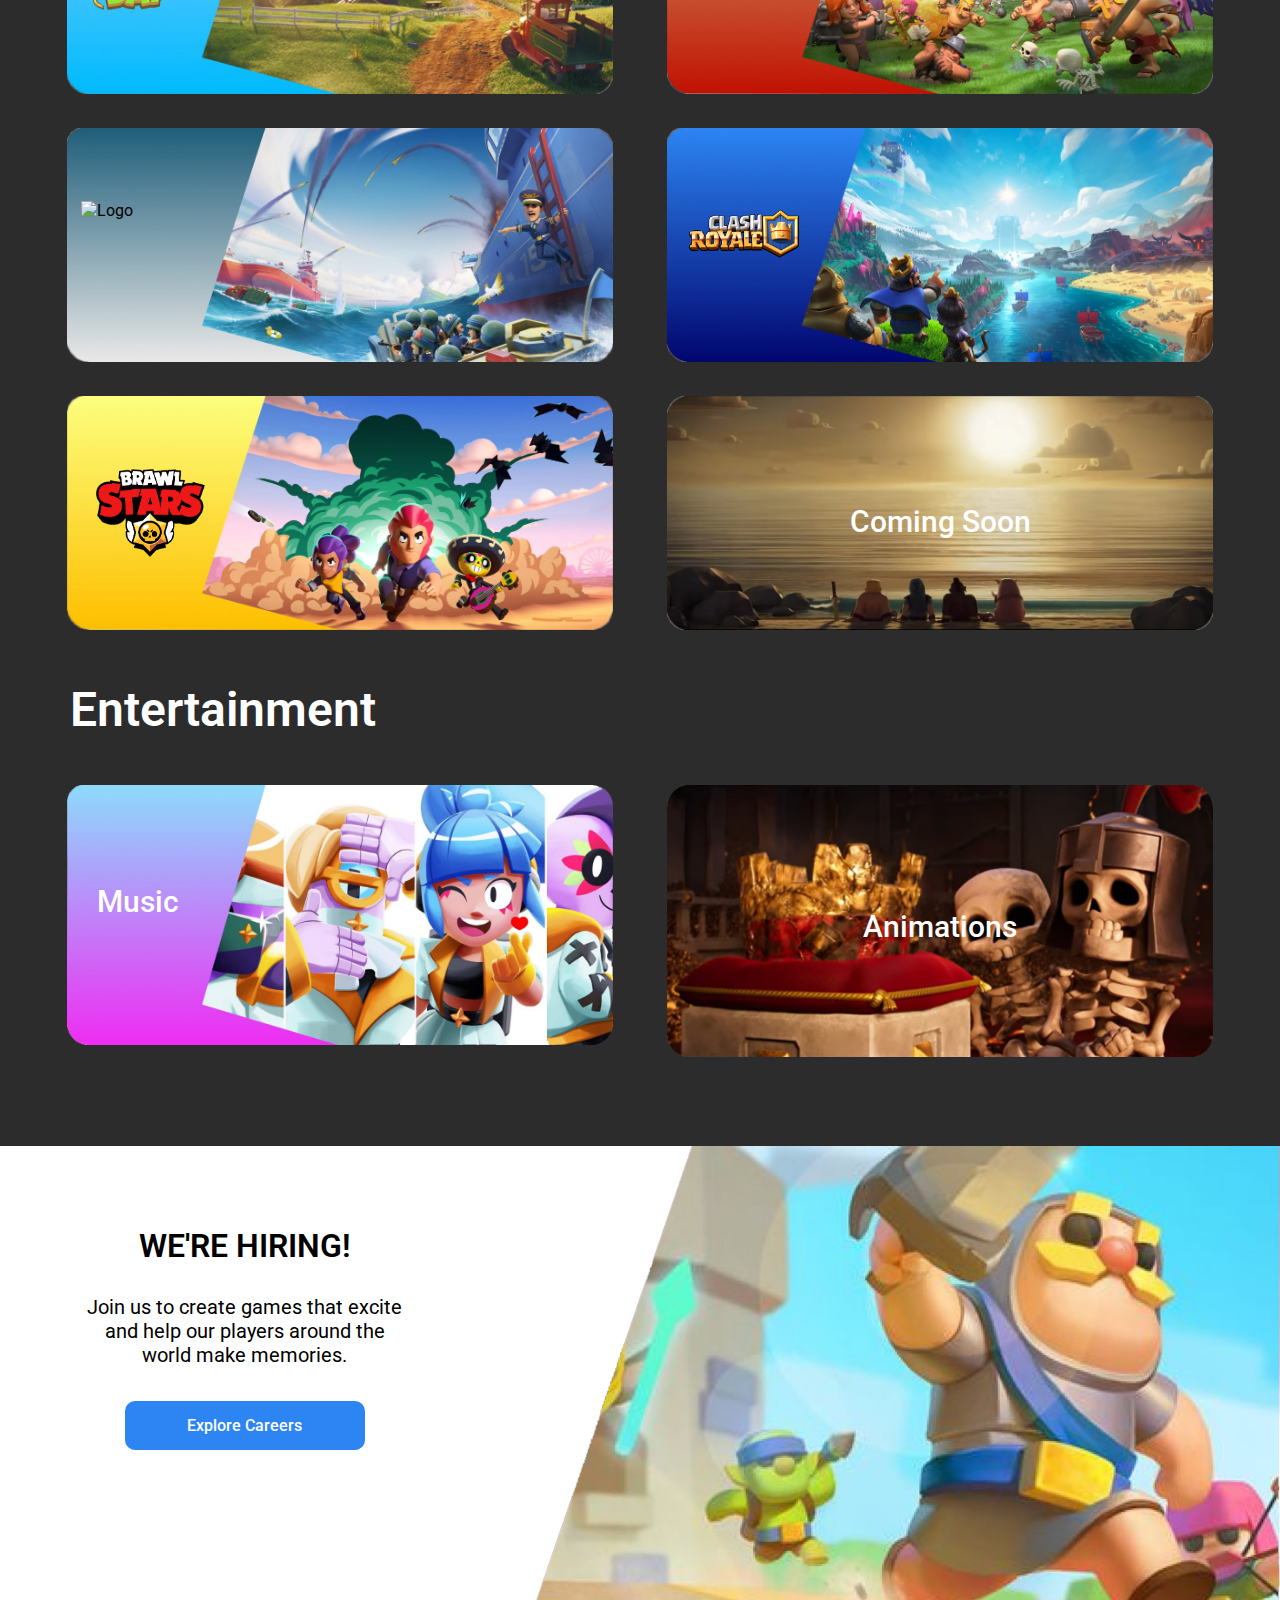
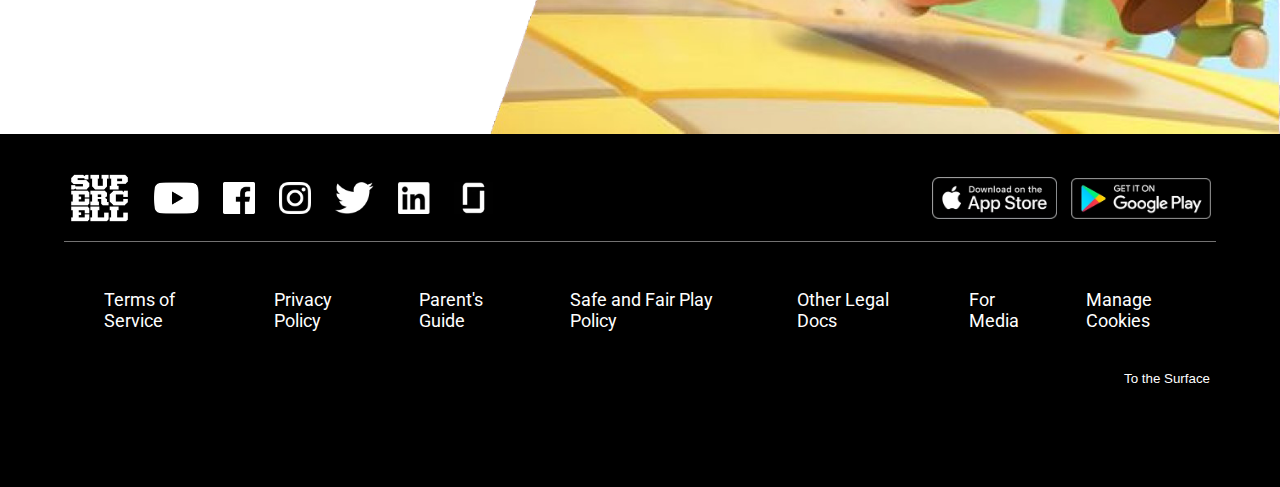
==== commit 90fdac65: "final" ====
--- a/index.html
+++ b/index.html
@@ -61,31 +61,107 @@
 			left: 15%;
 			top: 33%;
 		}
+		@media screen and (max-width:576px) {
+			.hero{
+				padding-top: 4em;
+				background-color: #f6f6f6;
+			}
+			.hero_txt{
+				top: 20%;
+			}
+			.hero_txt h1{
+				font-size: 25px;
+			}
+			.hero_txt p{
+				font-size: 10px;
+			}
+			.Games h1,.news_ext h1{
+				font-size: 30px;
+			}
+			.news_title h2{
+				font-size: 10px;
+			}
+			.news_title p{
+				font-size: 8px;
+			}
+			.news_int{
+				flex-direction: column;
+			}
+			.main_title{
+				padding: 5px;
+			}
+			.main_title h2{
+				font-size: medium;
+			}
+			.main_title p{
+				font-size: small;
+			}
+			.news_title{
+				margin-top: -3.5em;
+			}
+			.Game_list{
+				flex-direction: column;
+			}
+			.game_bg{
+				width: 100%;
+			}
+			.logo{
+				left: 6%;
+			}
+			.Games h3{
+				font-size: 21px;
+			}
+			.hiring_image {
+				display: none;
+			}
+			.hiring{
+				flex-direction: column;
+			}
+			.hiring_small{
+				display: flex;
+			}
+
+			.legal{
+				flex-direction: column;
+			}
+			.footer_nav_options{
+				align-items: start;
+				flex-direction: column;
+			}
+			.chat-button{
+				right: -150px;
+			}
+			.chat-button img{
+				width: 20%;
+			}
+		}	
+		
 	</style>
     <body>
         <header>
             <section class="nav_bar">
-				<nav class="header_nav_options">
-					<a href="/index.html"><img src="images/supercell-logo-white-transp.png" alt="Supercell" width= "74"></a>
-
-					<section id="header_options">
-						<a href="Games.html">Games</a>
-						<a href="Support.html">Support</a>
-						<a href="About Us.html">About Us</a>
-						<a href="Our Offices.html">Work With Us</a>
-                    </section>
-
-					<section id= "header_related">
-						<a href="#https://creators.supercell.com/en"><img src="images/creators.png" alt="Supercell" class = "icon" width= "36px"></a>
-						<a href="#https://make.supercell.com/en/"><img src="images/make.png" alt="Supercell" class = "icon" width= "36px"></a>
-						<a href="Sign In.html"><img src="images/id.png" alt="Supercell ID" class = "icon" width= "36px"></a>
-						<a style="margin-top: 5px;"><img src="images/search.png" alt="search" width= "20px"></a>
-					</section>
-                </nav>
+				<a href="/index.html"><img src="images/supercell-logo-white-transp.png" alt="Supercell" width= "74"></a>
+				<section class="header_nav_options" id="header_nav">
+					<a href="Games.html" class="header_options">Games</a>
+					<a href="Support.html" class="header_options">Support</a>
+					<a href="About Us.html"class="header_options">About Us</a>
+					<a href="Our Offices.html"class="header_options">Work With Us</a>
+
+					<a href="#https://creators.supercell.com/en" ><img src="images/creators.png" alt="Supercell"  width= "36px" id="section_divider"></a>
+					<a href="#https://make.supercell.com/en/"><img src="images/make.png" alt="Supercell" width= "36px"></a>
+					<a href="Sign In.html"><img src="images/id.png" alt="Supercell ID" width= "36px"></a>
+					<a style="margin-top: 5px;"><img src="images/search.png" alt="search" width= "20px"></a>
+					<a href="javascript:void(0);" class="icon" onclick="myFunction()">
+						<section class="icon_creation"></section>
+						<section class="icon_creation"></section>
+						<section class="icon_creation"></section>
+					</a>
+					
+				</section>
 				
             </section>	
         </header>
-		<section>
+		<section class="hero">
 			<img src="images/index_hero.png" alt="Hero" width= "100%">
 		  	<section class="hero_txt">
 				<h1>Supercell</h1>
@@ -224,7 +300,10 @@
 				
 			</section>
 			<section class="hiring_image">
-			  <img src="images/knight.png" alt="Onwards" width="85%" >
+			  <img src="images/knight.png" alt="Onwards" width="100%">
+			</section>
+			<section class="hiring_small">
+				<img src="images/knight.jpg" alt="Onwards" width="100%">
 			</section>
 		</section>
 
@@ -232,7 +311,7 @@
 		<section class="chat-popup" id="conversation">
 			<form class="chat-container">
 				<section class="chatbot_header">
-					<img src="images/starr icon.jpg" alt="supercell bot profile picture" class="profile_picture">
+					<img src="images/starr icon.jpg" alt="supercell bot profile picture" class="profile_picture" >
 					<h2>Ask Supercell</h2>
 					<button type="button" class="cancel" onclick="closeChat()">X</button>
 				</section>
@@ -250,7 +329,8 @@
 			</form>
 		</section>
 		
-	<script src="assignment.js"></script>	
+	<script src="assignment.js"></script>
+
 	<footer role="contentinfo" class="footer_ext">
 		<section class= "footer_int">
 			<nav class="footer_nav_options">	
--- a/style.css
+++ b/style.css
@@ -3,8 +3,8 @@
 }
 body{
     font-family: 'Roboto', sans-serif;
+	margin: 0;
 	overflow-x: hidden;
-	margin: 0;
 }
 
 ul{
@@ -23,62 +23,84 @@
 	color: inherit;
 	text-decoration: none;
 }
+
 /* header nav_bar */
 .nav_bar{
 	display: flex;
 	align-items: center;
 	justify-content: center;
-    overflow: hidden;
 	text-align: center;
     position: sticky;
 	width:100%;
-    
-}
-
-.nav_bar a {
+    padding: 15px;
+}
+
+.header_nav_options a {
     float: left;
-    color: #f2f2f2;
+    color: #939393;
     text-align: center;
     padding: 14px 16px;
     text-decoration: none;
-    font-size: 17px;	
-}
-
-.nav_bar a:hover{
-    color: #939393;
-}
-
-.nav_bar a:active{
-    color: #ffffff;
+    font-size: 20px;
+	display: flex;	
+	vertical-align: middle;
+}
+
+.header_nav_options a:hover{
+    color: #fff;
+}
+
+#section_divider{
+	margin-left: 29em;
 }
 
 .header_nav_options{
-	display:flex;
-	align-items: center;
-	width:100%;
-}
-
-#header_options{
-	margin: 0 25em 0 3em;
-	gap: 24px;
-}
-
-#header_options a{
-	font-size: 20px;
-	font-weight: 400;
-	margin-right: 5px;
-}
-
-
-#header_related{
-	float: right;
-	text-align: center;
-	position: relative;
-	
-}
-
-#header_related a{
-	margin: 0 10px;
+	overflow: hidden;
+	background-color: #000000;
+	width: 100%;
+}
+
+.header_options{
+	margin-top: 5px;
+	margin-left: 20px;
+}
+
+
+.header_nav_options .icon {
+	display: none;
+}
+.icon_creation {
+	width: 21px;
+	height: 3px;
+	background-color: #fff;
+	margin: 6px 0;
+  }
+@media screen and (max-width: 576px) {
+	.header_nav_options a {display: none;}
+	.header_nav_options a.icon {
+		float: right;
+		display: block;
+	}
+}
+
+@media screen and (max-width: 576px) {
+	.header_nav_options.responsive {position: relative;}
+	.header_nav_options.responsive .icon {
+		position: absolute;
+		right: 0;
+		top: 0;
+	}	
+	.header_nav_options.responsive a {
+		float: left;
+		display: block;
+		text-align: left;
+		margin: 0;
+		font-size: 21px;
+	}
+	#section_divider{
+		margin: 0;
+	}
+
 }
 
 /* Button used to open the chat form - fixed at the bottom of the page */
@@ -152,11 +174,12 @@
 	color: #fff;
 	vertical-align: middle;
 	padding: 10px;
+	justify-content: space-around;
 }
 
 .profile_picture{
-	width:10%;
-	height:10%; 
+	width:14%;
+	height:0%; 
 	border-radius: 100%;
 }
   /* Add a red background color to the cancel button */
@@ -361,7 +384,6 @@
 }
 
 .office_locations{
-	list-style: none;
 	display: flex;
 	justify-content: center;
 	gap: 80px;
@@ -392,7 +414,9 @@
     display: flex;
     justify-content: end;
 }
-
+.hiring_small{
+	display: none;
+}
 .hiring_info a{
 	background-color: #2D85F3;
 	color: white;
@@ -500,7 +524,7 @@
 	width: 100%;
 	font-size: 22px;
 	font-weight: 400;
-	padding: 15px;
+	padding: 15px 7em;
 	text-align: center;
 }
 #location {
@@ -616,17 +640,17 @@
 	width: 100%;
 	font-weight: 600;
 	font-size: 25px;
-	padding-left: 10vw;
 }
 
 .belief_des{
 	font-weight: 400;
 	font-size: 22px;
 	width: 100%;
+	text-align: justify;
+	padding: 0 10em;
 }
 .belief_container{
-	margin-top: 15px;
-	margin-left: 25vw;
+	text-align: center;
 }
 
 .question h2{
@@ -659,15 +683,11 @@
 	border-radius: 8px;
 }
 .game_details{
-	flex: auto;
+	flex: 20;
 	margin-left: 2em;
 	font-weight: 500;
 }
-/* special for hay day due to its longer description */
-.game_detail_special{ 
-	flex: auto;
-	margin-left: 1em;
-}
+
 
 .game_link{
 	flex: auto;
